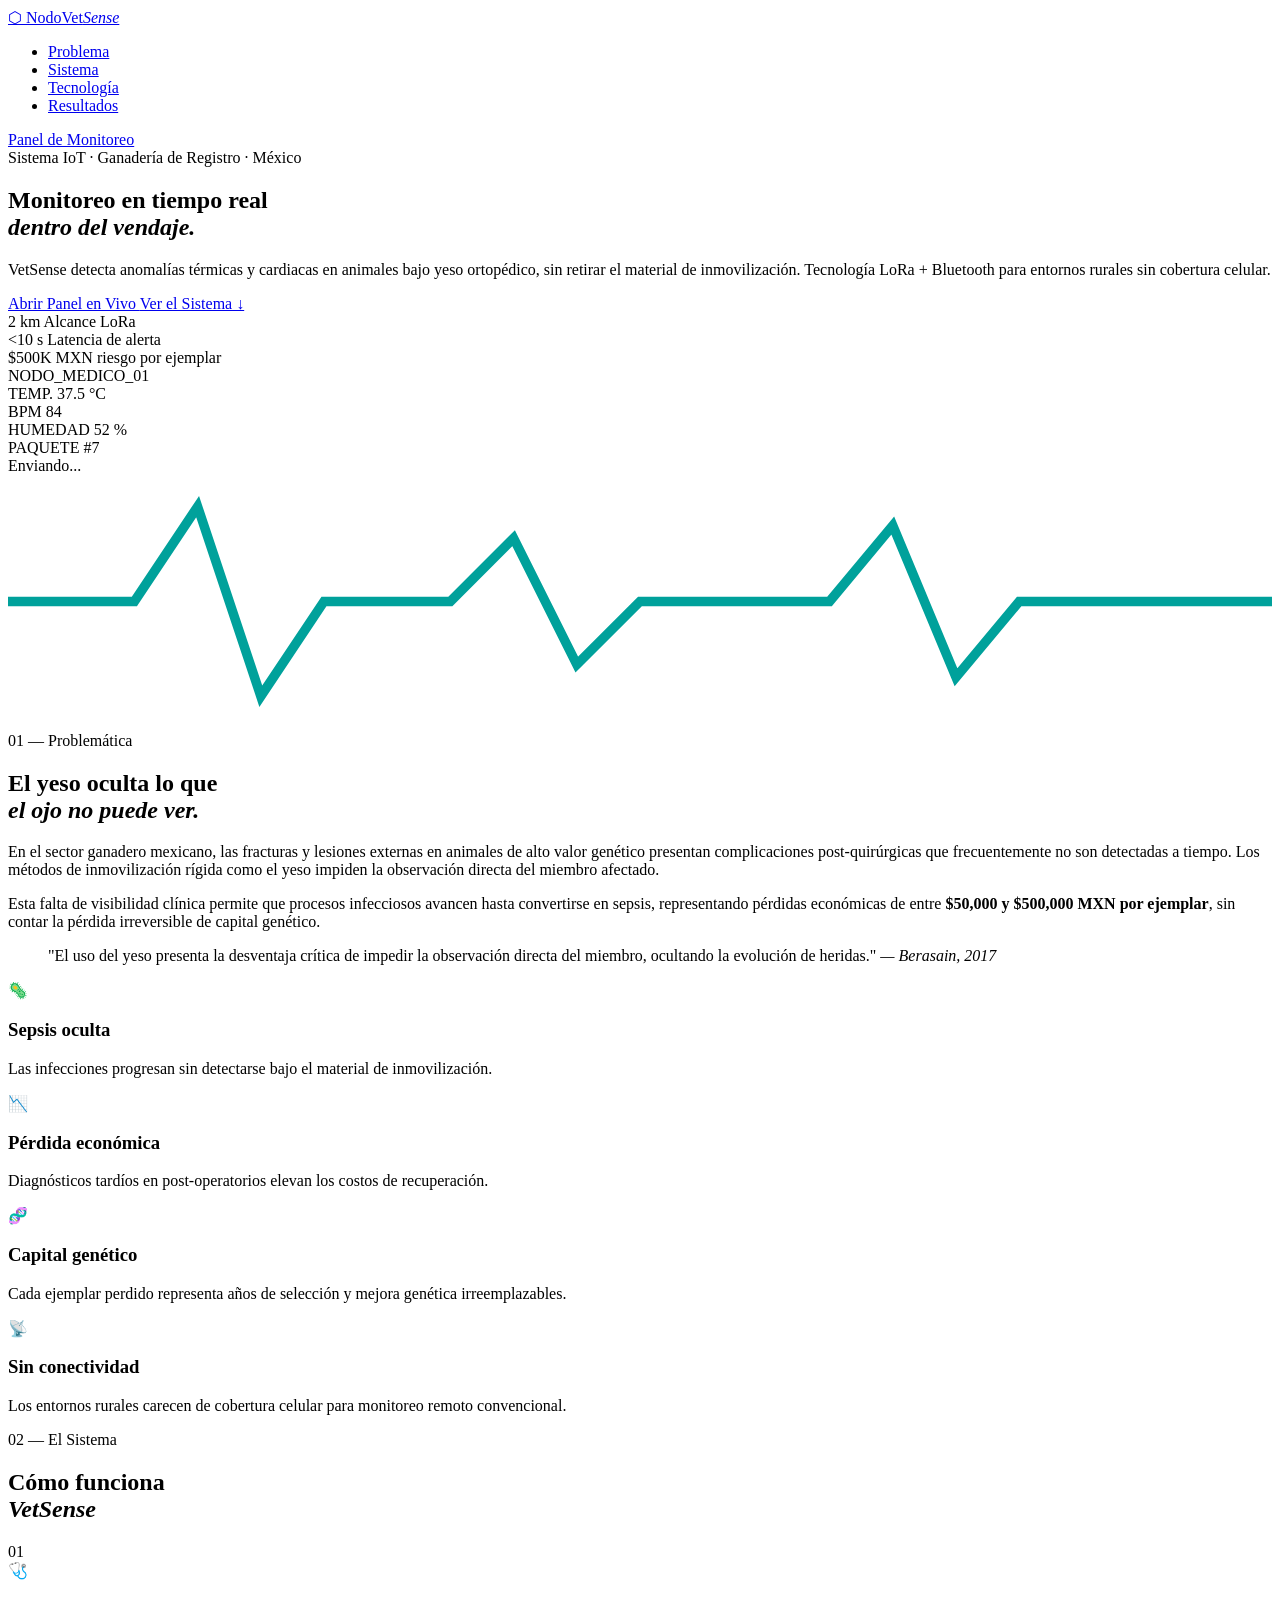
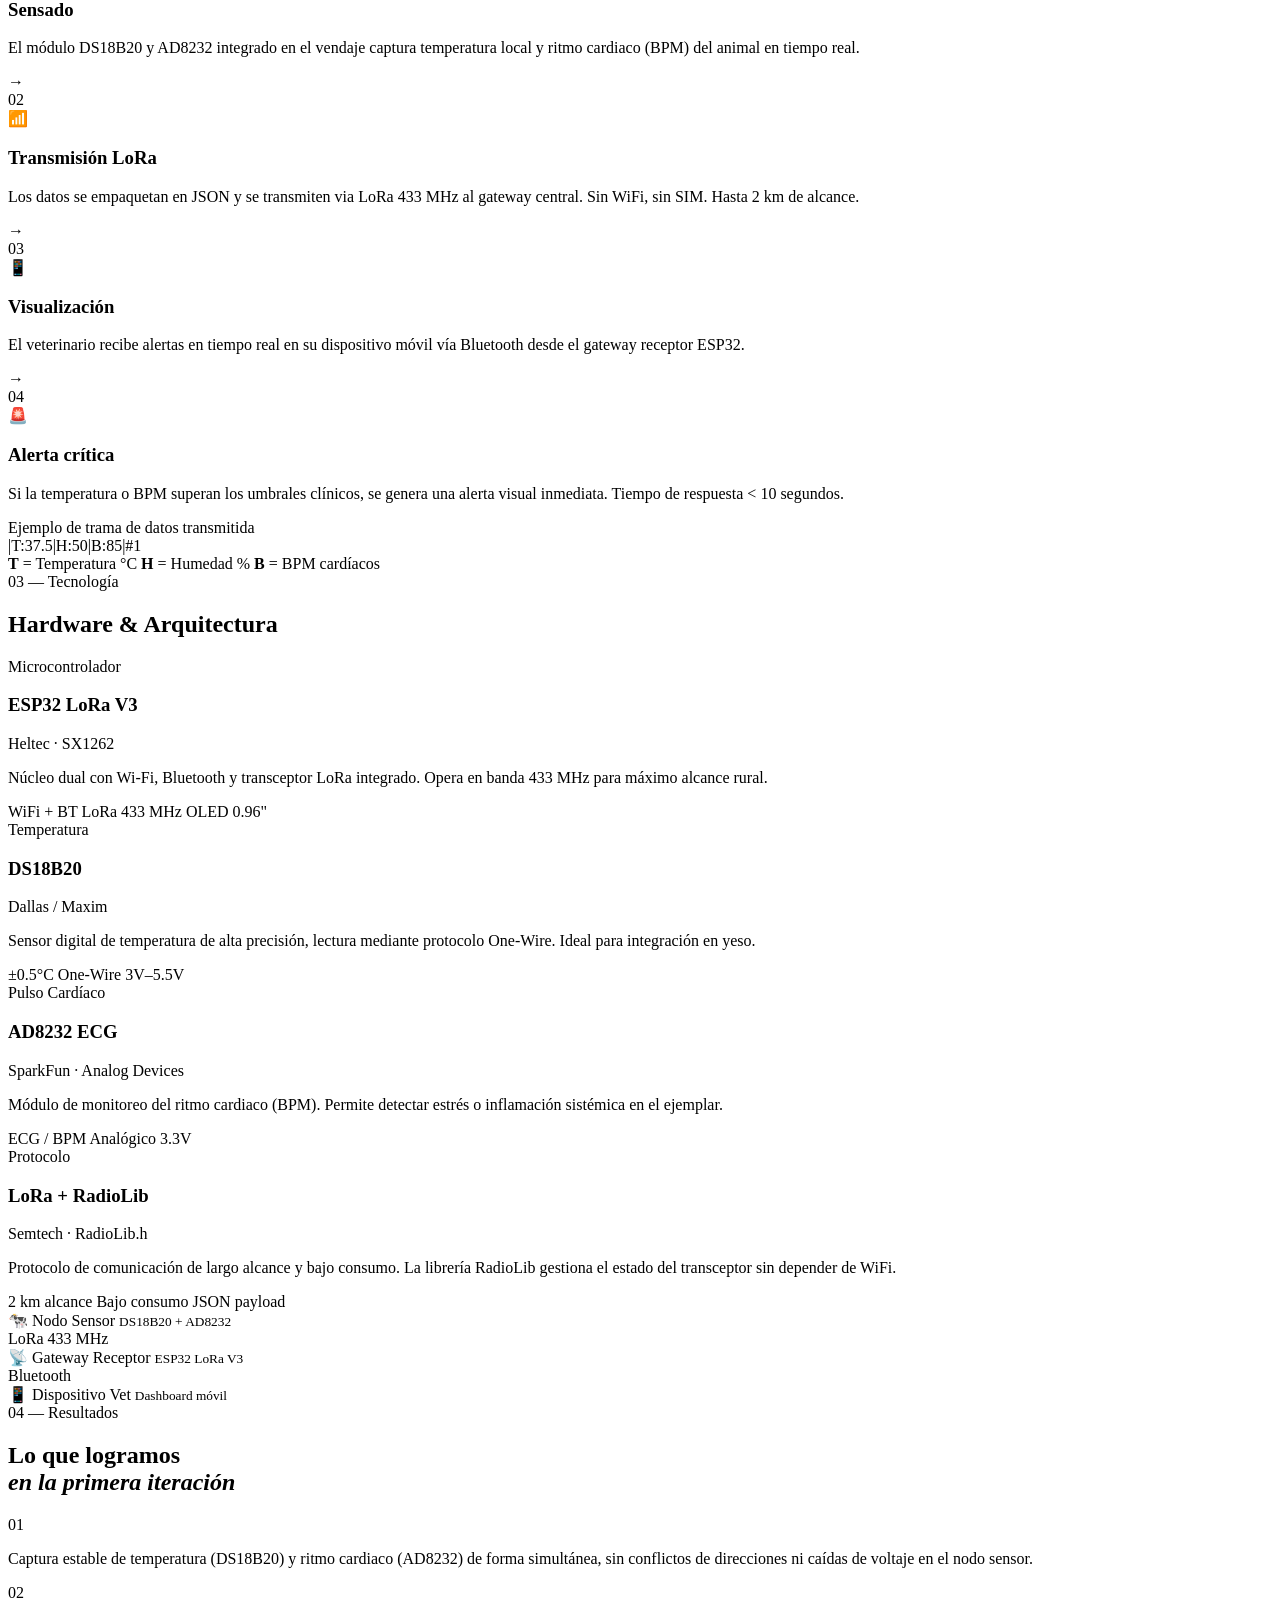
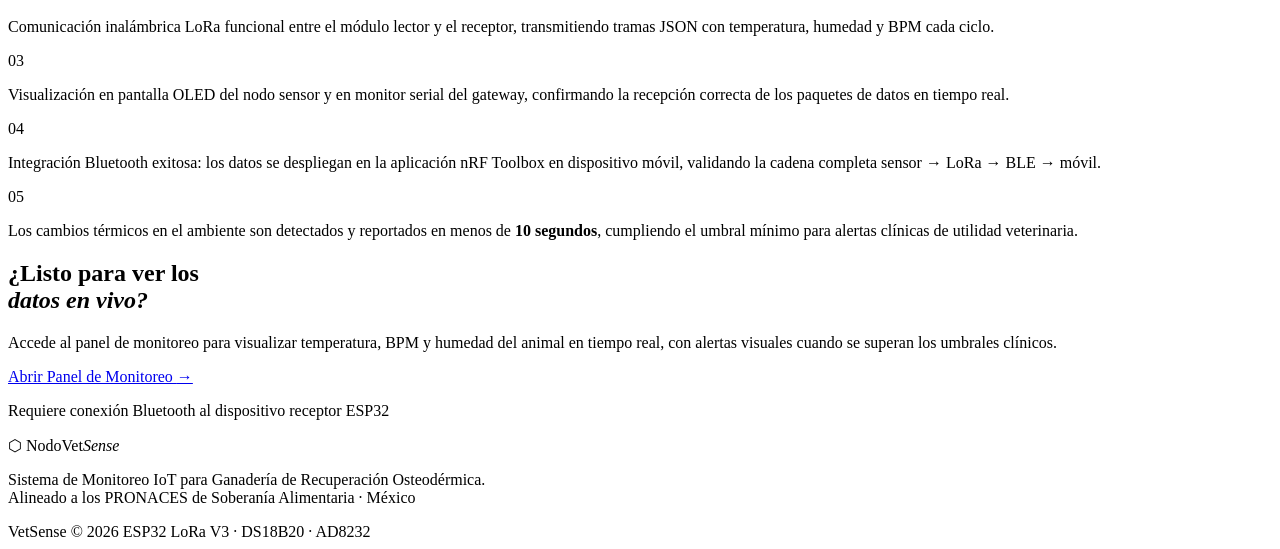
==== Index.html @ fe6cc1e4 "Agregado Monitoreo.html" ====
<!DOCTYPE html>
<html lang="es">

<head>
    <meta charset="UTF-8" />
    <meta name="viewport" content="width=device-width, initial-scale=1.0" />
    <meta name="description"
        content="VetSense — Sistema de Monitoreo IoT para Ganadería de Recuperación Osteodérmica. Detección temprana de complicaciones post-quirúrgicas en ganado de alto valor genético." />
    <title>VetSense — Monitoreo IoT Veterinario</title>
    <link rel="stylesheet" href="styles.css" />
    <link rel="preconnect" href="https://fonts.googleapis.com" />
    <link rel="preconnect" href="https://fonts.gstatic.com" crossorigin />
    <link
        href="https://fonts.googleapis.com/css2?family=DM+Serif+Display:ital@0;1&family=DM+Sans:ital,opsz,wght@0,9..40,300;0,9..40,400;0,9..40,500;0,9..40,600;1,9..40,300&display=swap"
        rel="stylesheet" />
</head>

<body>

    <!-- ══════════════════════════════════════════════
       NAV
  ══════════════════════════════════════════════ -->
    <header class="site-header" role="banner">
        <nav class="nav container" aria-label="Navegación principal">
            <a href="index.html" class="nav__logo" aria-label="VetSense inicio">
                <span class="nav__logo-icon" aria-hidden="true">⬡</span>
                <span class="nav__logo-text">NodoVet<em>Sense</em></span>
            </a>
            <ul class="nav__links" role="list">
                <li><a href="#problema" class="nav__link">Problema</a></li>
                <li><a href="#sistema" class="nav__link">Sistema</a></li>
                <li><a href="#tecnologia" class="nav__link">Tecnología</a></li>
                <li><a href="#resultados" class="nav__link">Resultados</a></li>
            </ul>
            <a href="monitoreo.html" class="btn btn--primary nav__cta" aria-label="Ir al panel de monitoreo en vivo">
                <span class="btn__dot" aria-hidden="true"></span>
                Panel de Monitoreo
            </a>

        </nav>

    </header>

    <main>

        <!-- ══════════════════════════════════════════════
         HERO
    ══════════════════════════════════════════════ -->
        <section class="hero" aria-labelledby="hero-heading">
            <div class="hero__bg-grid" aria-hidden="true"></div>
            <div class="hero__glow" aria-hidden="true"></div>

            <div class="container hero__inner">
                <div class="hero__badge" role="note">
                    <span class="badge__pulse" aria-hidden="true"></span>
                    Sistema IoT · Ganadería de Registro · México
                </div>

                <h1 class="hero__heading" id="hero-heading">
                    Monitoreo en tiempo real<br />
                    <em>dentro del vendaje.</em>
                </h1>

                <p class="hero__sub">
                    VetSense detecta anomalías térmicas y cardiacas en animales bajo yeso ortopédico,
                    sin retirar el material de inmovilización. Tecnología LoRa + Bluetooth para
                    entornos rurales sin cobertura celular.
                </p>

                <div class="hero__actions">
                    <a href="monitoreo.html" class="btn btn--primary btn--lg">
                        <span class="btn__dot" aria-hidden="true"></span>
                        Abrir Panel en Vivo
                    </a>
                    <a href="#sistema" class="btn btn--ghost btn--lg">Ver el Sistema ↓</a>
                </div>

                <div class="hero__stats" role="list" aria-label="Estadísticas clave">
                    <div class="stat" role="listitem">
                        <span class="stat__value">2 km</span>
                        <span class="stat__label">Alcance LoRa</span>
                    </div>
                    <div class="stat__divider" aria-hidden="true"></div>
                    <div class="stat" role="listitem">
                        <span class="stat__value">&lt;10 s</span>
                        <span class="stat__label">Latencia de alerta</span>
                    </div>
                    <div class="stat__divider" aria-hidden="true"></div>
                    <div class="stat" role="listitem">
                        <span class="stat__value">$500K</span>
                        <span class="stat__label">MXN riesgo por ejemplar</span>
                    </div>
                </div>
            </div>

            <!-- Decorative device mockup -->
            <div class="hero__device" aria-hidden="true">
                <div class="device__screen">
                    <div class="device__header">
                        <span class="device__dot device__dot--green"></span>
                        <span class="device__title">NODO_MEDICO_01</span>
                    </div>
                    <div class="device__row">
                        <span class="device__label">TEMP.</span>
                        <span class="device__value device__value--highlight">37.5 °C</span>
                    </div>
                    <div class="device__row">
                        <span class="device__label">BPM</span>
                        <span class="device__value">84</span>
                    </div>
                    <div class="device__row">
                        <span class="device__label">HUMEDAD</span>
                        <span class="device__value">52 %</span>
                    </div>
                    <div class="device__row">
                        <span class="device__label">PAQUETE</span>
                        <span class="device__value">#7</span>
                    </div>
                    <div class="device__status">
                        <span class="device__dot device__dot--green"></span> Enviando...
                    </div>
                    <div class="device__waveform" aria-hidden="true">
                        <svg viewBox="0 0 200 40" fill="none" xmlns="http://www.w3.org/2000/svg">
                            <polyline
                                points="0,20 20,20 30,5 40,35 50,20 70,20 80,10 90,30 100,20 130,20 140,8 150,32 160,20 200,20"
                                stroke="#00a19b" stroke-width="1.5" fill="none" class="waveform-line" />
                        </svg>
                    </div>
                </div>
            </div>
        </section>

        <!-- ══════════════════════════════════════════════
         PROBLEMA
    ══════════════════════════════════════════════ -->
        <section class="section section--dark" id="problema" aria-labelledby="problema-heading">
            <div class="container">
                <div class="section__label" aria-hidden="true">01 — Problemática</div>
                <h2 class="section__heading" id="problema-heading">
                    El yeso oculta lo que<br /><em>el ojo no puede ver.</em>
                </h2>
                <div class="problem-grid">
                    <div class="problem__text">
                        <p>
                            En el sector ganadero mexicano, las fracturas y lesiones externas en animales de
                            alto valor genético presentan complicaciones post-quirúrgicas que frecuentemente
                            no son detectadas a tiempo. Los métodos de inmovilización rígida como el yeso
                            impiden la observación directa del miembro afectado.
                        </p>
                        <p>
                            Esta falta de visibilidad clínica permite que procesos infecciosos avancen hasta
                            convertirse en sepsis, representando pérdidas económicas de entre
                            <strong>$50,000 y $500,000 MXN por ejemplar</strong>, sin contar la pérdida
                            irreversible de capital genético.
                        </p>
                        <blockquote class="pull-quote">
                            "El uso del yeso presenta la desventaja crítica de impedir la observación
                            directa del miembro, ocultando la evolución de heridas."
                            <cite>— Berasain, 2017</cite>
                        </blockquote>
                    </div>
                    <div class="problem__cards" role="list" aria-label="Consecuencias del problema">
                        <div class="problem-card" role="listitem">
                            <div class="problem-card__icon" aria-hidden="true">🦠</div>
                            <h3 class="problem-card__title">Sepsis oculta</h3>
                            <p class="problem-card__desc">Las infecciones progresan sin detectarse bajo el material de
                                inmovilización.</p>
                        </div>
                        <div class="problem-card" role="listitem">
                            <div class="problem-card__icon" aria-hidden="true">📉</div>
                            <h3 class="problem-card__title">Pérdida económica</h3>
                            <p class="problem-card__desc">Diagnósticos tardíos en post-operatorios elevan los costos de
                                recuperación.</p>
                        </div>
                        <div class="problem-card" role="listitem">
                            <div class="problem-card__icon" aria-hidden="true">🧬</div>
                            <h3 class="problem-card__title">Capital genético</h3>
                            <p class="problem-card__desc">Cada ejemplar perdido representa años de selección y mejora
                                genética irreemplazables.</p>
                        </div>
                        <div class="problem-card" role="listitem">
                            <div class="problem-card__icon" aria-hidden="true">📡</div>
                            <h3 class="problem-card__title">Sin conectividad</h3>
                            <p class="problem-card__desc">Los entornos rurales carecen de cobertura celular para
                                monitoreo remoto convencional.</p>
                        </div>
                    </div>
                </div>
            </div>
        </section>

        <!-- ══════════════════════════════════════════════
         SISTEMA — CÓMO FUNCIONA
    ══════════════════════════════════════════════ -->
        <section class="section" id="sistema" aria-labelledby="sistema-heading">
            <div class="container">
                <div class="section__label" aria-hidden="true">02 — El Sistema</div>
                <h2 class="section__heading" id="sistema-heading">
                    Cómo funciona<br /><em>VetSense</em>
                </h2>

                <div class="flow" role="list" aria-label="Flujo del sistema">
                    <div class="flow__step" role="listitem">
                        <div class="flow__number" aria-hidden="true">01</div>
                        <div class="flow__icon" aria-hidden="true">🩺</div>
                        <h3 class="flow__title">Sensado</h3>
                        <p class="flow__desc">El módulo DS18B20 y AD8232 integrado en el vendaje captura temperatura
                            local y ritmo cardiaco (BPM) del animal en tiempo real.</p>
                    </div>
                    <div class="flow__arrow" aria-hidden="true">→</div>
                    <div class="flow__step" role="listitem">
                        <div class="flow__number" aria-hidden="true">02</div>
                        <div class="flow__icon" aria-hidden="true">📶</div>
                        <h3 class="flow__title">Transmisión LoRa</h3>
                        <p class="flow__desc">Los datos se empaquetan en JSON y se transmiten via LoRa 433 MHz al
                            gateway central. Sin WiFi, sin SIM. Hasta 2 km de alcance.</p>
                    </div>
                    <div class="flow__arrow" aria-hidden="true">→</div>
                    <div class="flow__step" role="listitem">
                        <div class="flow__number" aria-hidden="true">03</div>
                        <div class="flow__icon" aria-hidden="true">📱</div>
                        <h3 class="flow__title">Visualización</h3>
                        <p class="flow__desc">El veterinario recibe alertas en tiempo real en su dispositivo móvil vía
                            Bluetooth desde el gateway receptor ESP32.</p>
                    </div>
                    <div class="flow__arrow" aria-hidden="true">→</div>
                    <div class="flow__step" role="listitem">
                        <div class="flow__number" aria-hidden="true">04</div>
                        <div class="flow__icon" aria-hidden="true">🚨</div>
                        <h3 class="flow__title">Alerta crítica</h3>
                        <p class="flow__desc">Si la temperatura o BPM superan los umbrales clínicos, se genera una
                            alerta visual inmediata. Tiempo de respuesta &lt; 10 segundos.</p>
                    </div>
                </div>

                <!-- Data packet visual -->
                <div class="packet-demo" aria-label="Ejemplo de paquete de datos transmitido" role="figure">
                    <div class="packet-demo__label">Ejemplo de trama de datos transmitida</div>
                    <div class="packet-demo__code">
                        <span class="packet__pipe">|</span><span class="packet__key">T:</span><span
                            class="packet__val">37.5</span><span class="packet__pipe">|</span><span
                            class="packet__key">H:</span><span class="packet__val">50</span><span
                            class="packet__pipe">|</span><span class="packet__key">B:</span><span
                            class="packet__val">85</span><span class="packet__pipe">|</span><span
                            class="packet__key">#</span><span class="packet__val">1</span>
                    </div>
                    <div class="packet-demo__legend">
                        <span><strong>T</strong> = Temperatura °C</span>
                        <span><strong>H</strong> = Humedad %</span>
                        <span><strong>B</strong> = BPM cardíacos</span>
                    </div>
                </div>
            </div>
        </section>

        <!-- ══════════════════════════════════════════════
         TECNOLOGÍA
    ══════════════════════════════════════════════ -->
        <section class="section section--alt" id="tecnologia" aria-labelledby="tech-heading">
            <div class="container">
                <div class="section__label" aria-hidden="true">03 — Tecnología</div>
                <h2 class="section__heading" id="tech-heading">
                    Hardware &amp; Arquitectura
                </h2>

                <div class="tech-grid">
                    <div class="tech-card" role="article" aria-labelledby="tech-esp32">
                        <div class="tech-card__tag">Microcontrolador</div>
                        <h3 class="tech-card__name" id="tech-esp32">ESP32 LoRa V3</h3>
                        <p class="tech-card__maker">Heltec · SX1262</p>
                        <p class="tech-card__desc">Núcleo dual con Wi-Fi, Bluetooth y transceptor LoRa integrado. Opera
                            en banda 433 MHz para máximo alcance rural.</p>
                        <div class="tech-card__specs">
                            <span>WiFi + BT</span>
                            <span>LoRa 433 MHz</span>
                            <span>OLED 0.96"</span>
                        </div>
                    </div>

                    <div class="tech-card" role="article" aria-labelledby="tech-ds18b20">
                        <div class="tech-card__tag">Temperatura</div>
                        <h3 class="tech-card__name" id="tech-ds18b20">DS18B20</h3>
                        <p class="tech-card__maker">Dallas / Maxim</p>
                        <p class="tech-card__desc">Sensor digital de temperatura de alta precisión, lectura mediante
                            protocolo One-Wire. Ideal para integración en yeso.</p>
                        <div class="tech-card__specs">
                            <span>±0.5°C</span>
                            <span>One-Wire</span>
                            <span>3V–5.5V</span>
                        </div>
                    </div>

                    <div class="tech-card" role="article" aria-labelledby="tech-ad8232">
                        <div class="tech-card__tag">Pulso Cardíaco</div>
                        <h3 class="tech-card__name" id="tech-ad8232">AD8232 ECG</h3>
                        <p class="tech-card__maker">SparkFun · Analog Devices</p>
                        <p class="tech-card__desc">Módulo de monitoreo del ritmo cardiaco (BPM). Permite detectar estrés
                            o inflamación sistémica en el ejemplar.</p>
                        <div class="tech-card__specs">
                            <span>ECG / BPM</span>
                            <span>Analógico</span>
                            <span>3.3V</span>
                        </div>
                    </div>

                    <div class="tech-card" role="article" aria-labelledby="tech-lora">
                        <div class="tech-card__tag">Protocolo</div>
                        <h3 class="tech-card__name" id="tech-lora">LoRa + RadioLib</h3>
                        <p class="tech-card__maker">Semtech · RadioLib.h</p>
                        <p class="tech-card__desc">Protocolo de comunicación de largo alcance y bajo consumo. La
                            librería RadioLib gestiona el estado del transceptor sin depender de WiFi.</p>
                        <div class="tech-card__specs">
                            <span>2 km alcance</span>
                            <span>Bajo consumo</span>
                            <span>JSON payload</span>
                        </div>
                    </div>
                </div>

                <div class="arch-diagram" role="figure" aria-label="Diagrama de arquitectura del sistema">
                    <div class="arch__node arch__node--sensor">
                        <span aria-hidden="true">🐄</span>
                        <span>Nodo Sensor</span>
                        <small>DS18B20 + AD8232</small>
                    </div>
                    <div class="arch__line" aria-hidden="true">
                        <span class="arch__label">LoRa 433 MHz</span>
                        <div class="arch__arrow"></div>
                    </div>
                    <div class="arch__node arch__node--gateway">
                        <span aria-hidden="true">📡</span>
                        <span>Gateway Receptor</span>
                        <small>ESP32 LoRa V3</small>
                    </div>
                    <div class="arch__line" aria-hidden="true">
                        <span class="arch__label">Bluetooth</span>
                        <div class="arch__arrow"></div>
                    </div>
                    <div class="arch__node arch__node--device">
                        <span aria-hidden="true">📱</span>
                        <span>Dispositivo Vet</span>
                        <small>Dashboard móvil</small>
                    </div>
                </div>
            </div>
        </section>

        <!-- ══════════════════════════════════════════════
         RESULTADOS
    ══════════════════════════════════════════════ -->
        <section class="section section--dark" id="resultados" aria-labelledby="resultados-heading">
            <div class="container">
                <div class="section__label" aria-hidden="true">04 — Resultados</div>
                <h2 class="section__heading" id="resultados-heading">
                    Lo que logramos<br /><em>en la primera iteración</em>
                </h2>

                <div class="results-grid">
                    <div class="result-item">
                        <div class="result-item__num">01</div>
                        <p>Captura estable de temperatura (DS18B20) y ritmo cardiaco (AD8232) de forma simultánea, sin
                            conflictos de direcciones ni caídas de voltaje en el nodo sensor.</p>
                    </div>
                    <div class="result-item">
                        <div class="result-item__num">02</div>
                        <p>Comunicación inalámbrica LoRa funcional entre el módulo lector y el receptor, transmitiendo
                            tramas JSON con temperatura, humedad y BPM cada ciclo.</p>
                    </div>
                    <div class="result-item">
                        <div class="result-item__num">03</div>
                        <p>Visualización en pantalla OLED del nodo sensor y en monitor serial del gateway, confirmando
                            la recepción correcta de los paquetes de datos en tiempo real.</p>
                    </div>
                    <div class="result-item">
                        <div class="result-item__num">04</div>
                        <p>Integración Bluetooth exitosa: los datos se despliegan en la aplicación nRF Toolbox en
                            dispositivo móvil, validando la cadena completa sensor → LoRa → BLE → móvil.</p>
                    </div>
                    <div class="result-item">
                        <div class="result-item__num">05</div>
                        <p>Los cambios térmicos en el ambiente son detectados y reportados en menos de <strong>10
                                segundos</strong>, cumpliendo el umbral mínimo para alertas clínicas de utilidad
                            veterinaria.</p>
                    </div>
                </div>
            </div>
        </section>

        <!-- ══════════════════════════════════════════════
         CTA — IR A MONITOREO
    ══════════════════════════════════════════════ -->
        <section class="section cta-section" aria-labelledby="cta-heading">
            <div class="cta-section__glow" aria-hidden="true"></div>
            <div class="container cta-section__inner">
                <h2 class="cta-section__heading" id="cta-heading">
                    ¿Listo para ver los<br /><em>datos en vivo?</em>
                </h2>
                <p class="cta-section__sub">
                    Accede al panel de monitoreo para visualizar temperatura, BPM y humedad
                    del animal en tiempo real, con alertas visuales cuando se superan los umbrales clínicos.
                </p>
                <a href="monitoreo.html" class="btn btn--primary btn--xl" aria-label="Ir al panel de monitoreo en vivo">
                    <span class="btn__dot btn__dot--lg" aria-hidden="true"></span>
                    Abrir Panel de Monitoreo
                    <span class="btn__arrow" aria-hidden="true">→</span>
                </a>
                <p class="cta-section__note" role="note">
                    Requiere conexión Bluetooth al dispositivo receptor ESP32
                </p>
            </div>
        </section>

    </main>

    <!-- ══════════════════════════════════════════════
       FOOTER
  ══════════════════════════════════════════════ -->
    <footer class="site-footer" role="contentinfo">
        <div class="container footer__inner">
            <div class="footer__brand">
                <span class="nav__logo-icon" aria-hidden="true">⬡</span>
                <span class="nav__logo-text">NodoVet<em>Sense</em></span>
            </div>
            <p class="footer__desc">
                Sistema de Monitoreo IoT para Ganadería de Recuperación Osteodérmica.<br />
                Alineado a los PRONACES de Soberanía Alimentaria · México
            </p>
            <div class="footer__meta">
                <span>VetSense © 2026</span>
                <span>ESP32 LoRa V3 · DS18B20 · AD8232</span>
            </div>
        </div>
    </footer>

    <script src="scripts.js"></script>
</body>

</html>
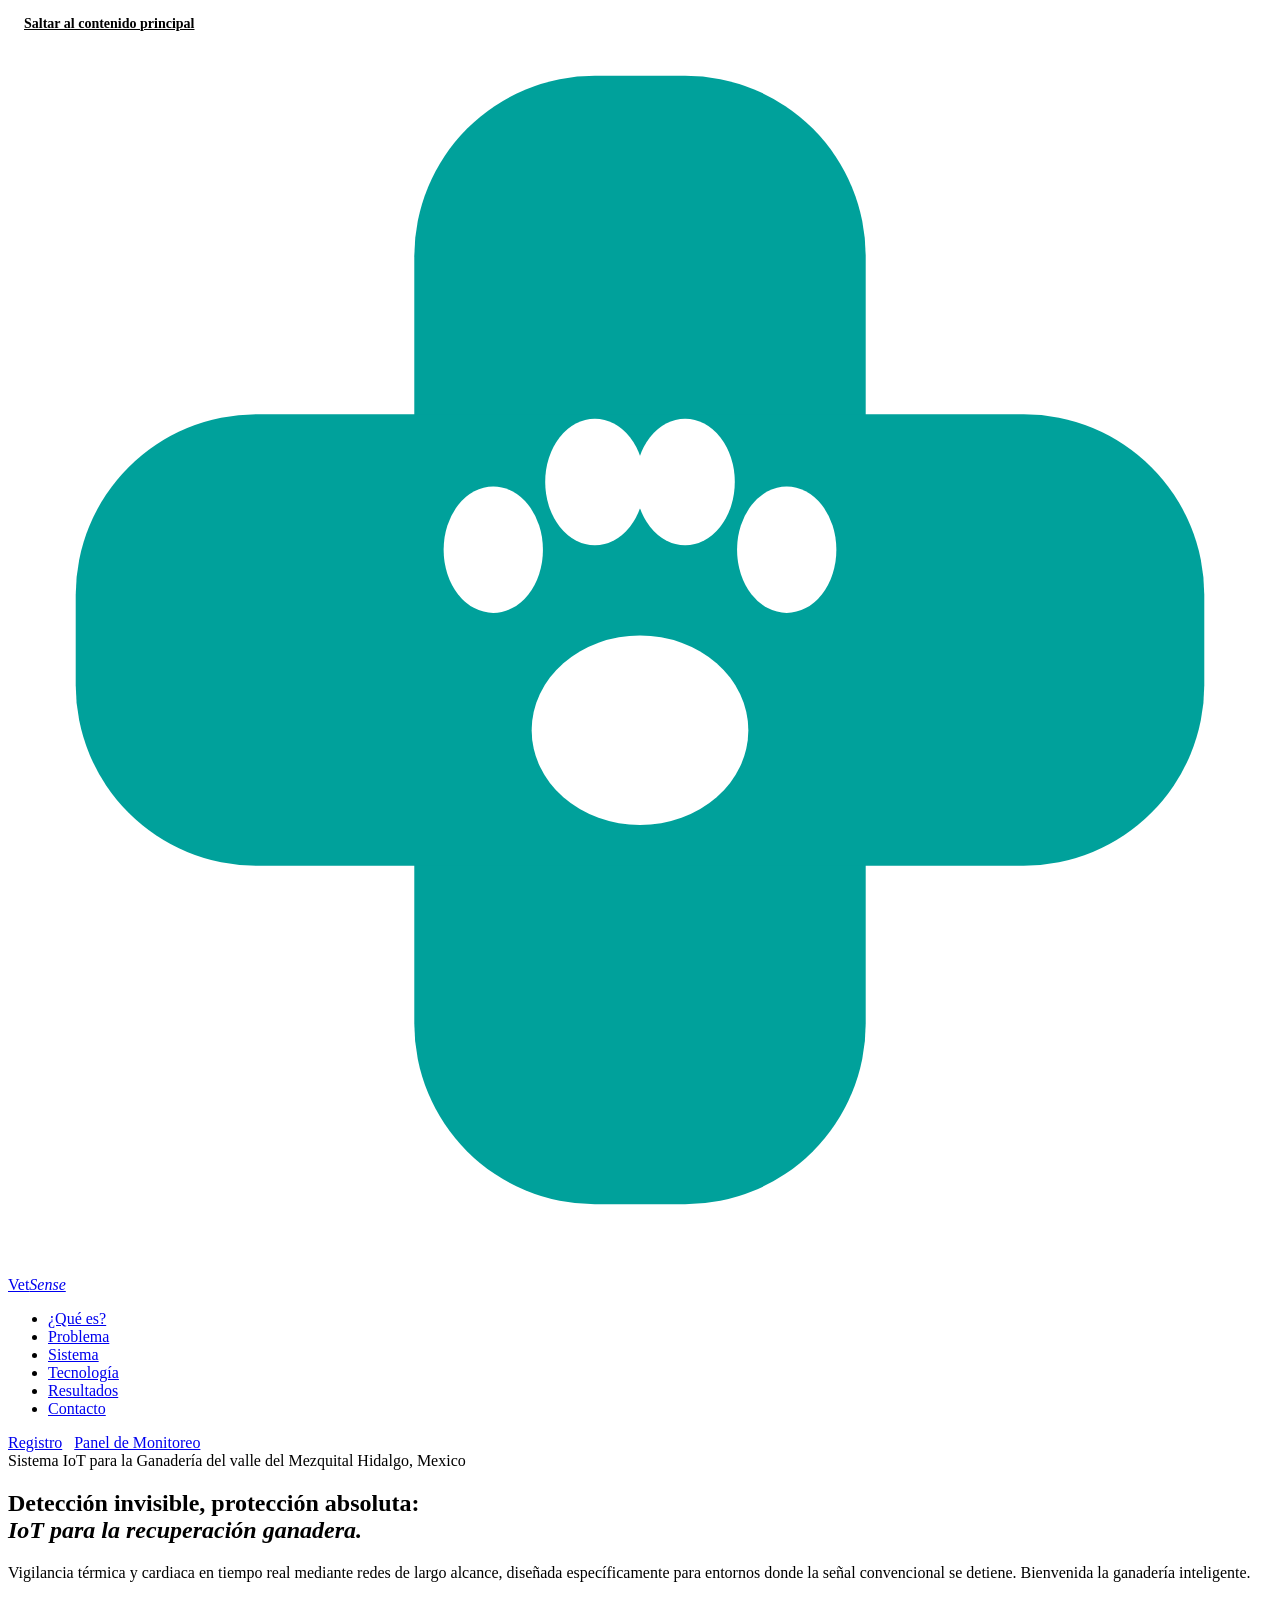
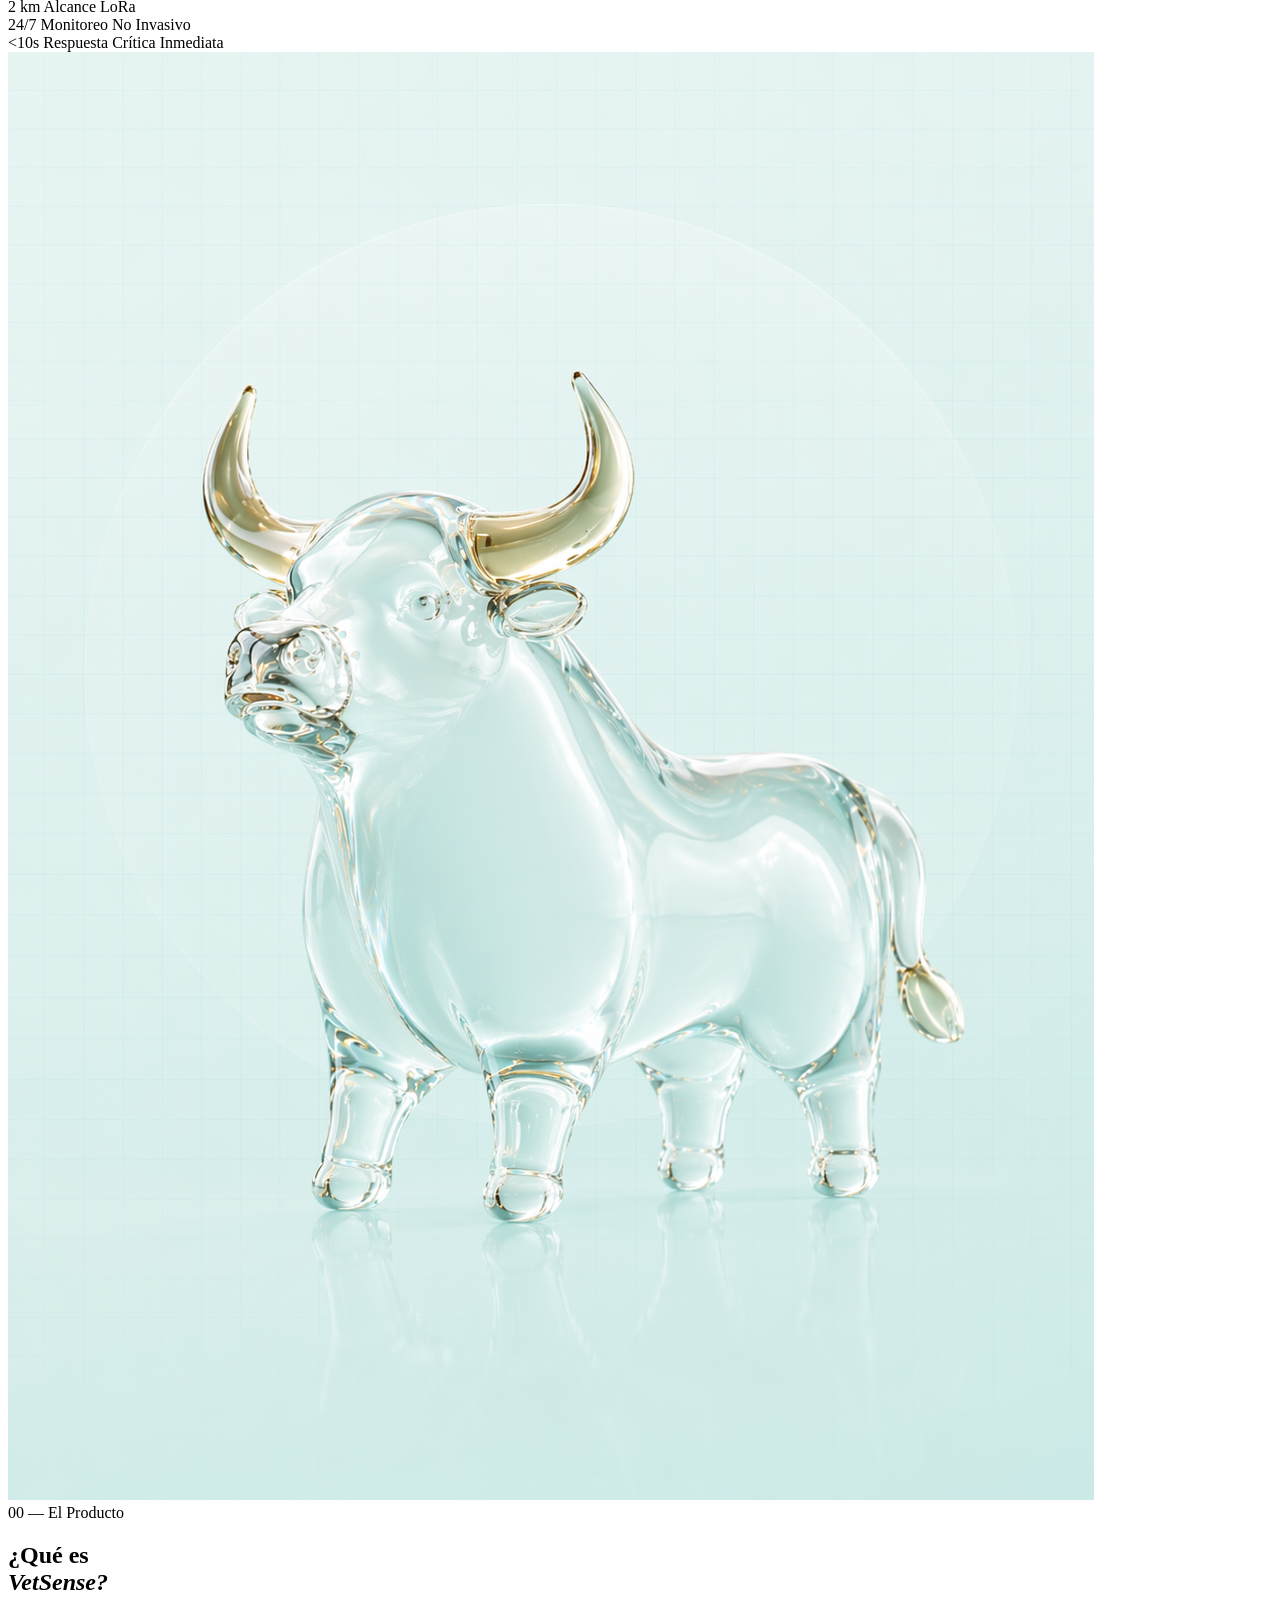
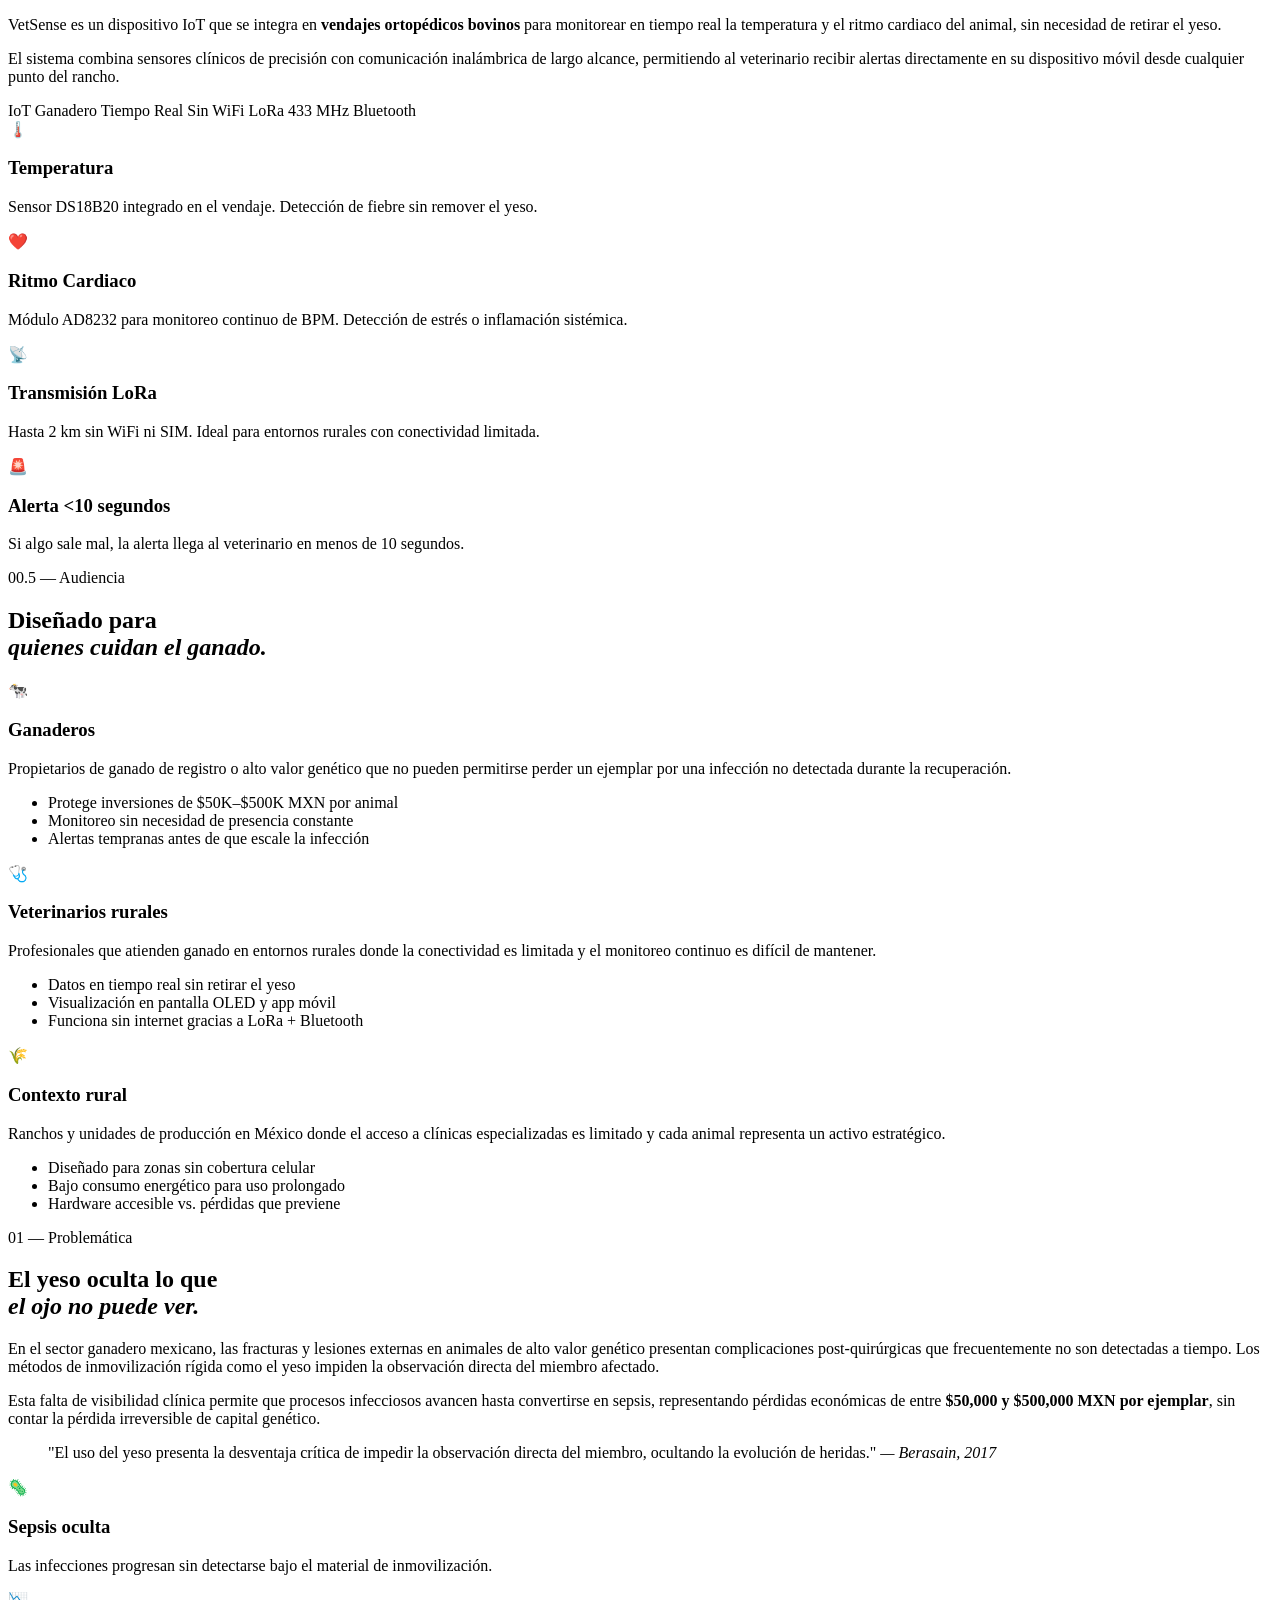
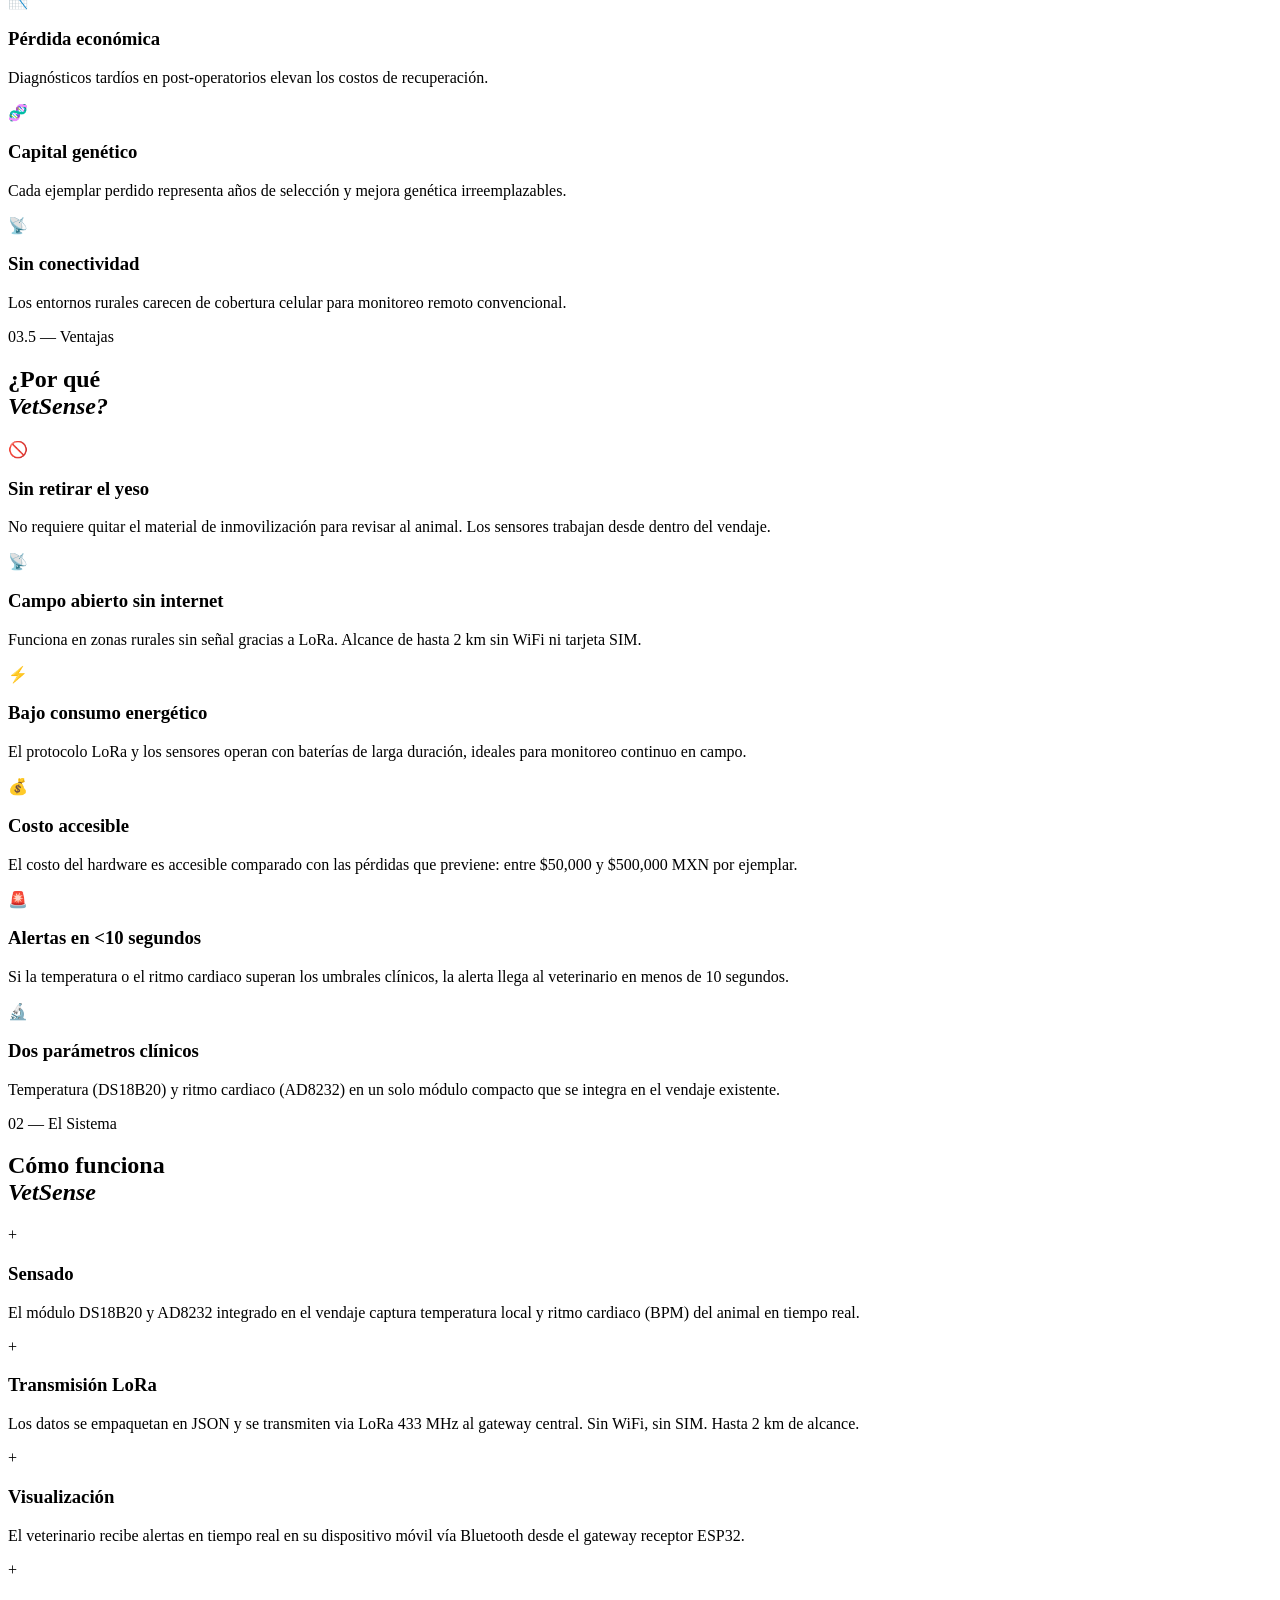
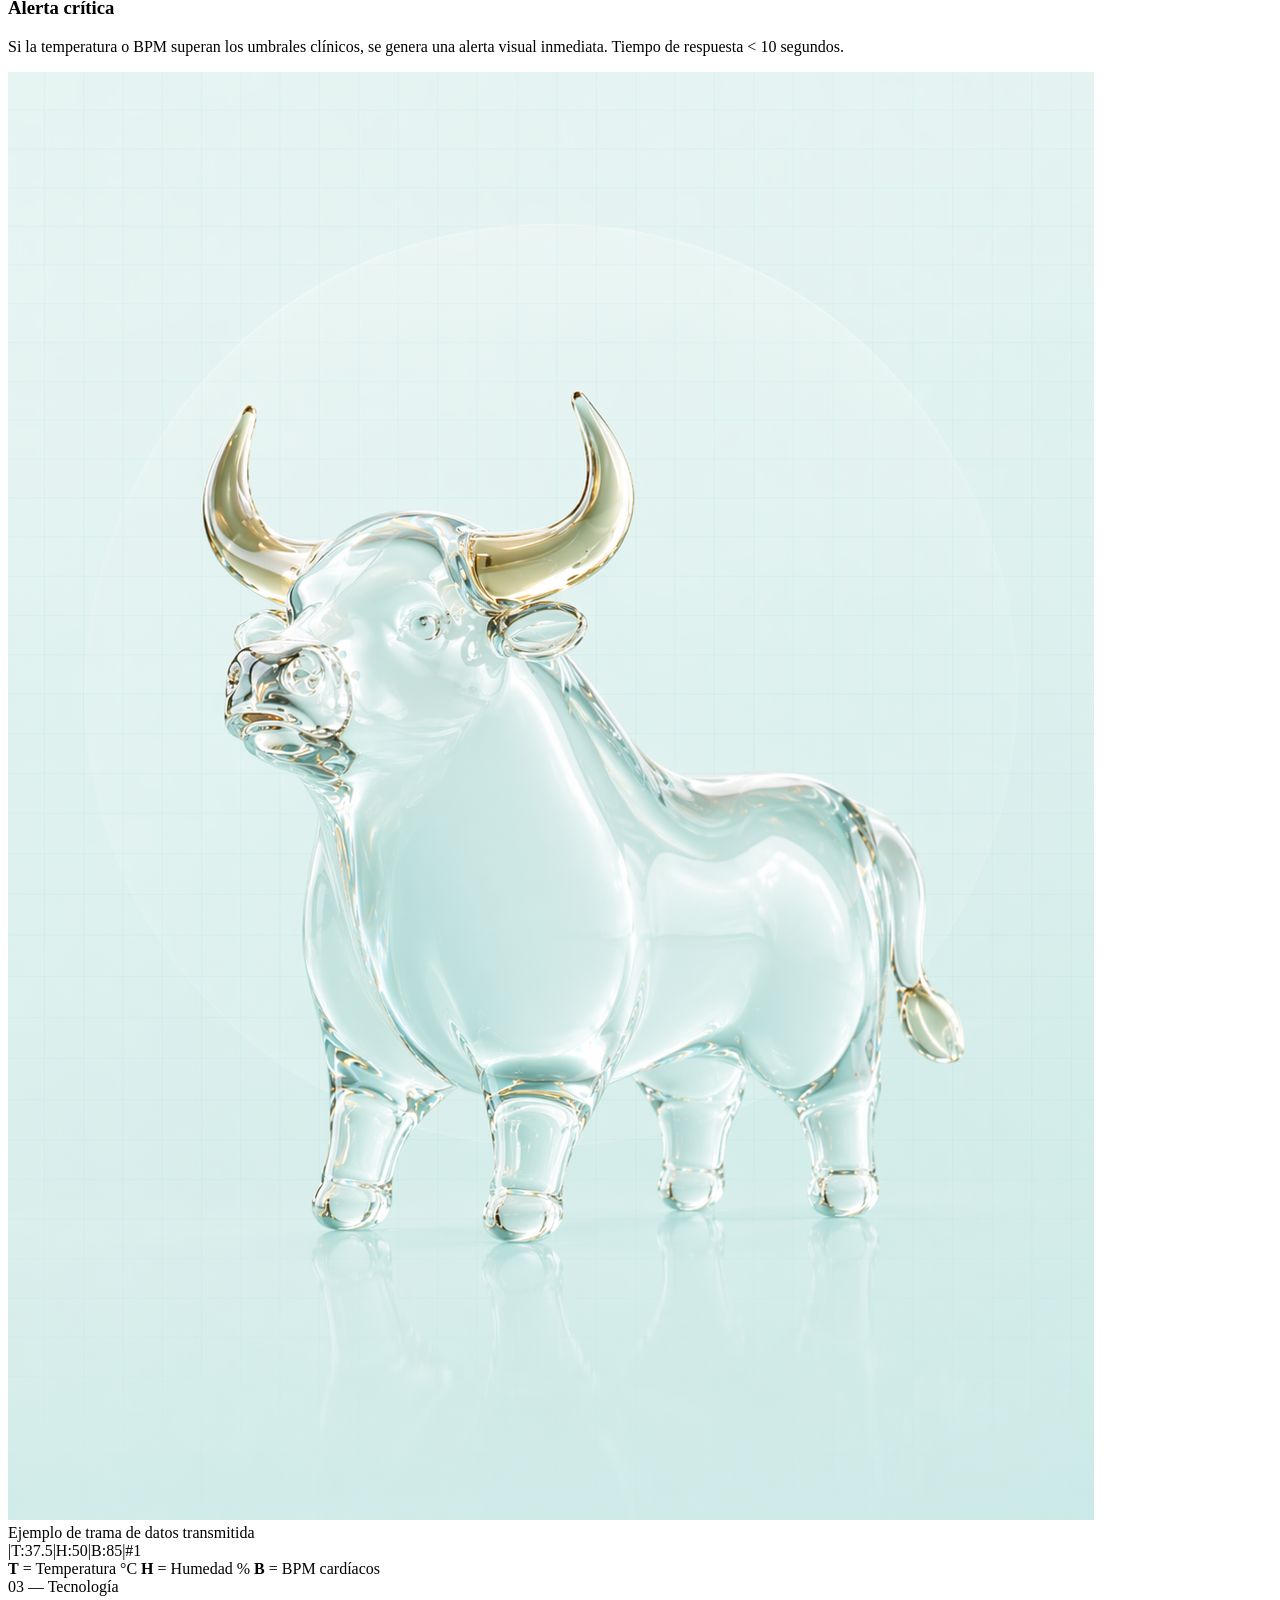
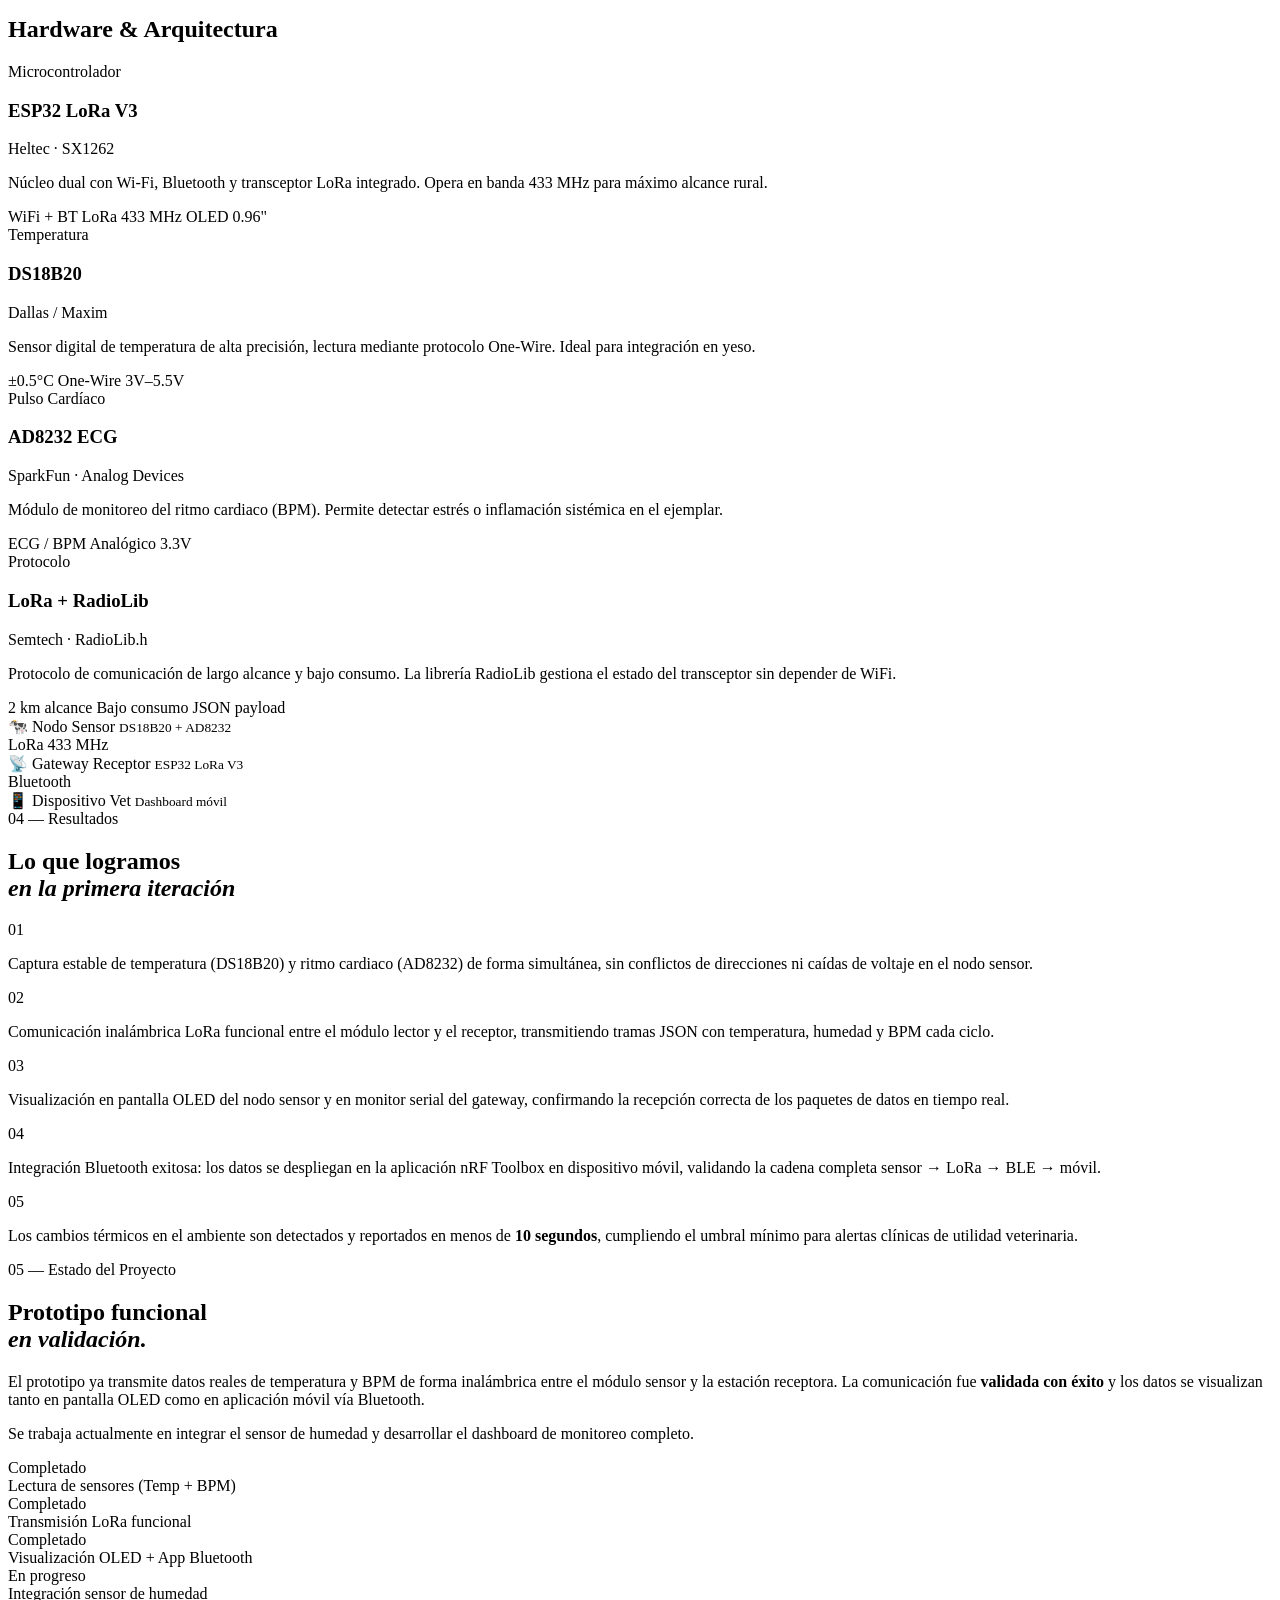
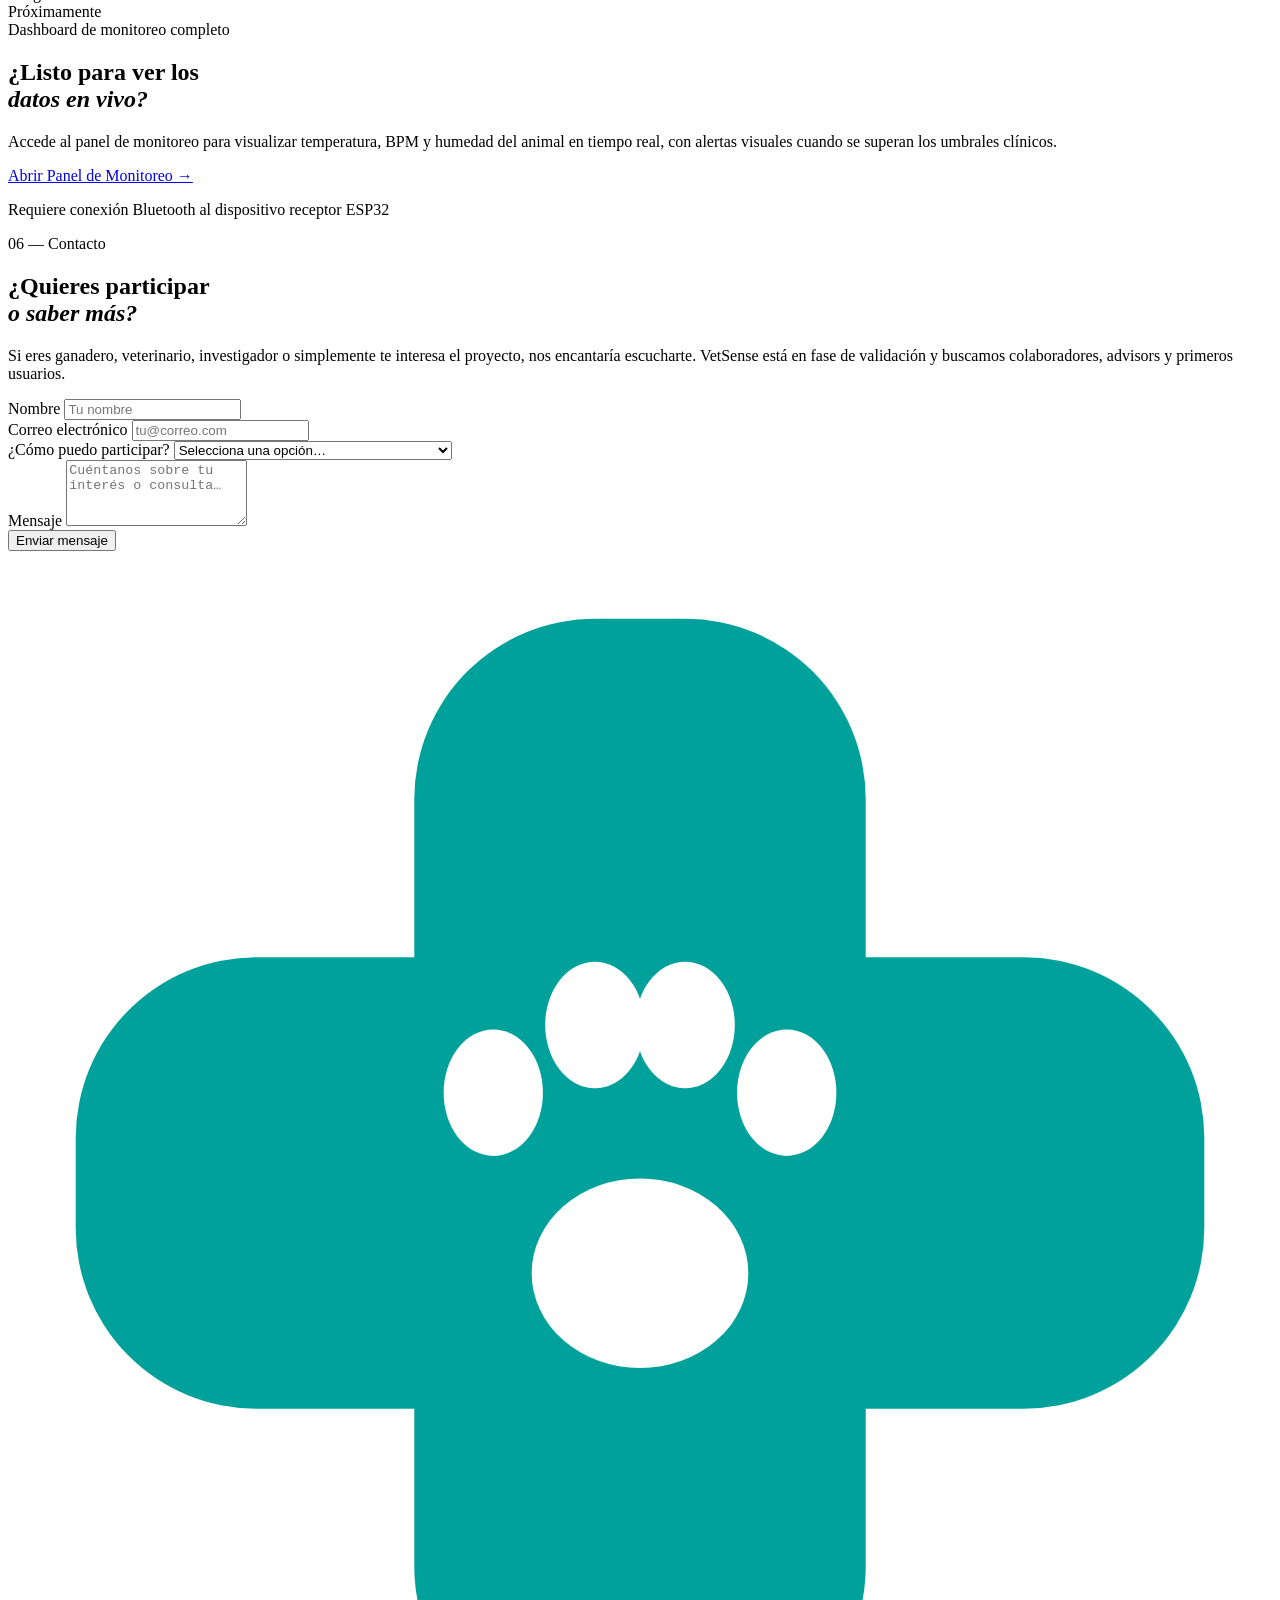
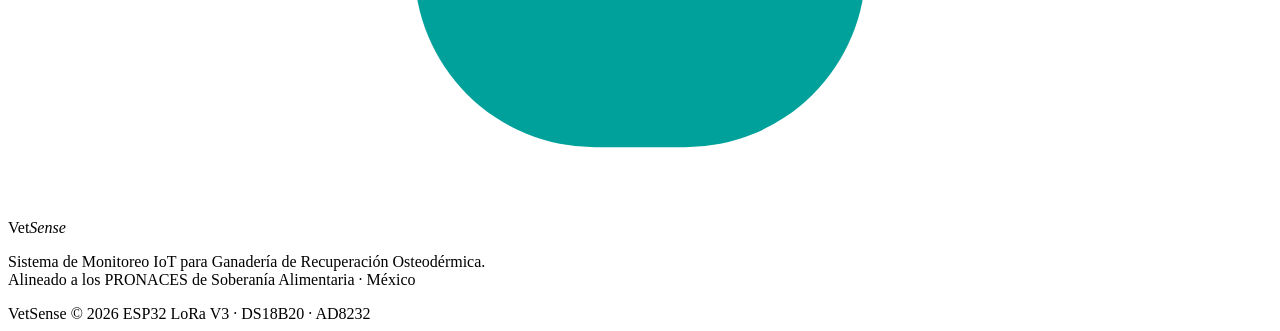
==== commit 48f82827: "Mejora: Flujo de registro en una pantalla y actualización de displayName" ====
--- a/Index.html
+++ b/Index.html
@@ -16,26 +16,39 @@
 </head>
 
 <body>
-
-    <!-- ══════════════════════════════════════════════
-       NAV
-  ══════════════════════════════════════════════ -->
+    <!-- ══════════════════════════════════════════════ NAV ══════════════════════════════════════════════ -->
     <header class="site-header" role="banner">
         <nav class="nav container" aria-label="Navegación principal">
             <a href="index.html" class="nav__logo" aria-label="VetSense inicio">
-                <span class="nav__logo-icon" aria-hidden="true">⬡</span>
-                <span class="nav__logo-text">NodoVet<em>Sense</em></span>
+                <svg class="nav__logo-svg" viewBox="0 0 56 56" fill="none" xmlns="http://www.w3.org/2000/svg"
+                    aria-hidden="true">
+                    <!-- Cruz médica sólida -->
+                    <rect x="18" y="3" width="20" height="50" rx="8" fill="#00a19b" />
+                    <rect x="3" y="18" width="50" height="20" rx="8" fill="#00a19b" />
+                    <!-- Huella de pata blanca -->
+                    <ellipse cx="28" cy="32" rx="4.8" ry="4.2" fill="white" />
+                    <ellipse cx="21.5" cy="24" rx="2.2" ry="2.8" fill="white" />
+                    <ellipse cx="26" cy="21" rx="2.2" ry="2.8" fill="white" />
+                    <ellipse cx="30" cy="21" rx="2.2" ry="2.8" fill="white" />
+                    <ellipse cx="34.5" cy="24" rx="2.2" ry="2.8" fill="white" />
+                </svg>
+                <span class="nav__logo-text">Vet<em>Sense</em></span>
             </a>
             <ul class="nav__links" role="list">
+                <li><a href="#que-es" class="nav__link">¿Qué es?</a></li>
                 <li><a href="#problema" class="nav__link">Problema</a></li>
                 <li><a href="#sistema" class="nav__link">Sistema</a></li>
                 <li><a href="#tecnologia" class="nav__link">Tecnología</a></li>
                 <li><a href="#resultados" class="nav__link">Resultados</a></li>
+                <li><a href="#contacto" class="nav__link">Contacto</a></li>
             </ul>
-            <a href="monitoreo.html" class="btn btn--primary nav__cta" aria-label="Ir al panel de monitoreo en vivo">
-                <span class="btn__dot" aria-hidden="true"></span>
-                Panel de Monitoreo
-            </a>
+            <div class="nav__ctas" style="display: flex; gap: 12px; align-items: center;">
+                <a href="Registro.html" class="btn btn--ghost" aria-label="Crear cuenta">Registro</a>
+                <a href="Login.html" class="btn btn--primary" aria-label="Iniciar sesión para acceder al monitoreo">
+                    <span class="btn__dot" aria-hidden="true"></span>
+                    Panel de Monitoreo
+                </a>
+            </div>
 
         </nav>
 
@@ -51,80 +64,168 @@
             <div class="hero__glow" aria-hidden="true"></div>
 
             <div class="container hero__inner">
-                <div class="hero__badge" role="note">
-                    <span class="badge__pulse" aria-hidden="true"></span>
-                    Sistema IoT · Ganadería de Registro · México
-                </div>
-
-                <h1 class="hero__heading" id="hero-heading">
-                    Monitoreo en tiempo real<br />
-                    <em>dentro del vendaje.</em>
-                </h1>
-
-                <p class="hero__sub">
-                    VetSense detecta anomalías térmicas y cardiacas en animales bajo yeso ortopédico,
-                    sin retirar el material de inmovilización. Tecnología LoRa + Bluetooth para
-                    entornos rurales sin cobertura celular.
-                </p>
-
-                <div class="hero__actions">
-                    <a href="monitoreo.html" class="btn btn--primary btn--lg">
-                        <span class="btn__dot" aria-hidden="true"></span>
-                        Abrir Panel en Vivo
-                    </a>
-                    <a href="#sistema" class="btn btn--ghost btn--lg">Ver el Sistema ↓</a>
-                </div>
-
-                <div class="hero__stats" role="list" aria-label="Estadísticas clave">
-                    <div class="stat" role="listitem">
-                        <span class="stat__value">2 km</span>
-                        <span class="stat__label">Alcance LoRa</span>
-                    </div>
-                    <div class="stat__divider" aria-hidden="true"></div>
-                    <div class="stat" role="listitem">
-                        <span class="stat__value">&lt;10 s</span>
-                        <span class="stat__label">Latencia de alerta</span>
-                    </div>
-                    <div class="stat__divider" aria-hidden="true"></div>
-                    <div class="stat" role="listitem">
-                        <span class="stat__value">$500K</span>
-                        <span class="stat__label">MXN riesgo por ejemplar</span>
-                    </div>
-                </div>
-            </div>
-
-            <!-- Decorative device mockup -->
-            <div class="hero__device" aria-hidden="true">
-                <div class="device__screen">
-                    <div class="device__header">
-                        <span class="device__dot device__dot--green"></span>
-                        <span class="device__title">NODO_MEDICO_01</span>
-                    </div>
-                    <div class="device__row">
-                        <span class="device__label">TEMP.</span>
-                        <span class="device__value device__value--highlight">37.5 °C</span>
-                    </div>
-                    <div class="device__row">
-                        <span class="device__label">BPM</span>
-                        <span class="device__value">84</span>
-                    </div>
-                    <div class="device__row">
-                        <span class="device__label">HUMEDAD</span>
-                        <span class="device__value">52 %</span>
-                    </div>
-                    <div class="device__row">
-                        <span class="device__label">PAQUETE</span>
-                        <span class="device__value">#7</span>
-                    </div>
-                    <div class="device__status">
-                        <span class="device__dot device__dot--green"></span> Enviando...
-                    </div>
-                    <div class="device__waveform" aria-hidden="true">
-                        <svg viewBox="0 0 200 40" fill="none" xmlns="http://www.w3.org/2000/svg">
-                            <polyline
-                                points="0,20 20,20 30,5 40,35 50,20 70,20 80,10 90,30 100,20 130,20 140,8 150,32 160,20 200,20"
-                                stroke="#00a19b" stroke-width="1.5" fill="none" class="waveform-line" />
-                        </svg>
+                <div class="hero__content">
+                    <div class="hero__badge" role="note">
+                        <span class="badge__pulse" aria-hidden="true"></span>
+                        Sistema IoT para la Ganadería del valle del Mezquital Hidalgo, Mexico
+                    </div>
+
+                    <h1 class="hero__heading" id="hero-heading">
+                        Detección invisible, protección absoluta:<br />
+                        <em> IoT para la recuperación ganadera.</em>
+                    </h1>
+
+                    <p class="hero__sub">
+                        Vigilancia térmica y cardiaca en tiempo real mediante redes de largo alcance, diseñada
+                        específicamente para entornos donde la señal convencional se detiene. Bienvenida la ganadería
+                        inteligente.
+                    </p>
+
+
+                    <div class="hero__stats" role="list" aria-label="Estadísticas clave">
+                        <div class="stat" role="listitem">
+                            <span class="stat__value">2 km</span>
+                            <span class="stat__label">Alcance LoRa</span>
+                        </div>
+                        <div class="stat__divider" aria-hidden="true"></div>
+                        <div class="stat" role="listitem">
+                            <span class="stat__value">24/7</span>
+                            <span class="stat__label">Monitoreo No Invasivo</span>
+                        </div>
+                        <div class="stat__divider" aria-hidden="true"></div>
+                        <div class="stat" role="listitem">
+                            <span class="stat__value">&lt;10s</span>
+                            <span class="stat__label">Respuesta Crítica Inmediata</span>
+                        </div>
+                    </div>
+                </div>
+
+                <div class="hero__image-col" aria-hidden="true">
+                    <div class="hero__image-wrap">
+                        <img src="assets/toro.png" alt="Dispositivo VetSense IoT integrado en vendaje bovino"
+                            class="hero__img" loading="eager" />
+                    </div>
+                </div>
+
+
+        </section>
+
+        <!-- ══════════════════════════════════════════════
+         ¿QUÉ ES?
+     ══════════════════════════════════════════════ -->
+        <section class="section section--alt" id="que-es" aria-labelledby="que-es-heading">
+            <div class="container">
+                <div class="section__label" aria-hidden="true">00 — El Producto</div>
+                <h2 class="section__heading" id="que-es-heading">
+                    ¿Qué es<br /><em>VetSense?</em>
+                </h2>
+                <div class="whatis-grid">
+                    <div class="whatis__text">
+                        <p>
+                            VetSense es un dispositivo IoT que se integra en <strong>vendajes ortopédicos
+                                bovinos</strong>
+                            para monitorear en tiempo real la temperatura y el ritmo cardiaco del animal,
+                            sin necesidad de retirar el yeso.
+                        </p>
+                        <p>
+                            El sistema combina sensores clínicos de precisión con comunicación
+                            inalámbrica de largo alcance, permitiendo al veterinario recibir
+                            alertas directamente en su dispositivo móvil desde cualquier punto del rancho.
+                        </p>
+                        <div class="whatis__tags" aria-label="Tecnologías clave">
+                            <span class="tag">IoT Ganadero</span>
+                            <span class="tag">Tiempo Real</span>
+                            <span class="tag">Sin WiFi</span>
+                            <span class="tag">LoRa 433 MHz</span>
+                            <span class="tag">Bluetooth</span>
+                        </div>
+                    </div>
+                    <div class="whatis__cards" role="list" aria-label="Características principales">
+                        <div class="whatis-card" role="listitem">
+                            <div class="whatis-card__icon" aria-hidden="true">🌡️</div>
+                            <div>
+                                <h3 class="whatis-card__title">Temperatura</h3>
+                                <p class="whatis-card__desc">Sensor DS18B20 integrado en el vendaje. Detección de fiebre
+                                    sin remover el yeso.</p>
+                            </div>
+                        </div>
+                        <div class="whatis-card" role="listitem">
+                            <div class="whatis-card__icon" aria-hidden="true">❤️</div>
+                            <div>
+                                <h3 class="whatis-card__title">Ritmo Cardiaco</h3>
+                                <p class="whatis-card__desc">Módulo AD8232 para monitoreo continuo de BPM. Detección de
+                                    estrés o inflamación sistémica.</p>
+                            </div>
+                        </div>
+                        <div class="whatis-card" role="listitem">
+                            <div class="whatis-card__icon" aria-hidden="true">📡</div>
+                            <div>
+                                <h3 class="whatis-card__title">Transmisión LoRa</h3>
+                                <p class="whatis-card__desc">Hasta 2 km sin WiFi ni SIM. Ideal para entornos rurales con
+                                    conectividad limitada.</p>
+                            </div>
+                        </div>
+                        <div class="whatis-card" role="listitem">
+                            <div class="whatis-card__icon" aria-hidden="true">🚨</div>
+                            <div>
+                                <h3 class="whatis-card__title">Alerta &lt;10 segundos</h3>
+                                <p class="whatis-card__desc">Si algo sale mal, la alerta llega al veterinario en menos
+                                    de 10 segundos.</p>
+                            </div>
+                        </div>
+                    </div>
+                </div>
+            </div>
+        </section>
+
+        <!-- ══════════════════════════════════════════════
+         PARA QUIÉN ES
+     ══════════════════════════════════════════════ -->
+        <section class="section" id="para-quien" aria-labelledby="para-quien-heading">
+            <div class="container">
+                <div class="section__label" aria-hidden="true">00.5 — Audiencia</div>
+                <h2 class="section__heading" id="para-quien-heading">
+                    Diseñado para<br /><em>quienes cuidan el ganado.</em>
+                </h2>
+                <div class="audience-grid">
+                    <div class="audience-card" role="article" aria-labelledby="aud-ganadero">
+                        <div class="audience-card__emoji" aria-hidden="true">🐄</div>
+                        <h3 class="audience-card__title" id="aud-ganadero">Ganaderos</h3>
+                        <p class="audience-card__desc">
+                            Propietarios de ganado de registro o alto valor genético que no pueden permitirse
+                            perder un ejemplar por una infección no detectada durante la recuperación.
+                        </p>
+                        <ul class="audience-card__list" aria-label="Beneficios para ganaderos">
+                            <li>Protege inversiones de $50K–$500K MXN por animal</li>
+                            <li>Monitoreo sin necesidad de presencia constante</li>
+                            <li>Alertas tempranas antes de que escale la infección</li>
+                        </ul>
+                    </div>
+                    <div class="audience-card" role="article" aria-labelledby="aud-vet">
+                        <div class="audience-card__emoji" aria-hidden="true">🩺</div>
+                        <h3 class="audience-card__title" id="aud-vet">Veterinarios rurales</h3>
+                        <p class="audience-card__desc">
+                            Profesionales que atienden ganado en entornos rurales donde la conectividad
+                            es limitada y el monitoreo continuo es difícil de mantener.
+                        </p>
+                        <ul class="audience-card__list" aria-label="Beneficios para veterinarios">
+                            <li>Datos en tiempo real sin retirar el yeso</li>
+                            <li>Visualización en pantalla OLED y app móvil</li>
+                            <li>Funciona sin internet gracias a LoRa + Bluetooth</li>
+                        </ul>
+                    </div>
+                    <div class="audience-card" role="article" aria-labelledby="aud-contexto">
+                        <div class="audience-card__emoji" aria-hidden="true">🌾</div>
+                        <h3 class="audience-card__title" id="aud-contexto">Contexto rural</h3>
+                        <p class="audience-card__desc">
+                            Ranchos y unidades de producción en México donde el acceso a clínicas especializadas
+                            es limitado y cada animal representa un activo estratégico.
+                        </p>
+                        <ul class="audience-card__list" aria-label="Contexto de uso">
+                            <li>Diseñado para zonas sin cobertura celular</li>
+                            <li>Bajo consumo energético para uso prolongado</li>
+                            <li>Hardware accesible vs. pérdidas que previene</li>
+                        </ul>
                     </div>
                 </div>
             </div>
@@ -190,46 +291,126 @@
         </section>
 
         <!-- ══════════════════════════════════════════════
+         ¿QUÉ LO HACE DIFERENTE?
+     ══════════════════════════════════════════════ -->
+        <section class="section" id="diferenciadores" aria-labelledby="diferenciadores-heading">
+            <div class="container">
+                <div class="section__label" aria-hidden="true">03.5 — Ventajas</div>
+                <h2 class="section__heading" id="diferenciadores-heading">
+                    ¿Por qué<br /><em>VetSense?</em>
+                </h2>
+                <div class="diff-grid" role="list" aria-label="Diferenciadores clave">
+                    <div class="diff-item" role="listitem">
+                        <div class="diff-item__icon" aria-hidden="true">🚫</div>
+                        <div class="diff-item__content">
+                            <h3 class="diff-item__title">Sin retirar el yeso</h3>
+                            <p class="diff-item__desc">No requiere quitar el material de inmovilización para revisar al
+                                animal. Los sensores trabajan desde dentro del vendaje.</p>
+                        </div>
+                    </div>
+                    <div class="diff-item" role="listitem">
+                        <div class="diff-item__icon" aria-hidden="true">📡</div>
+                        <div class="diff-item__content">
+                            <h3 class="diff-item__title">Campo abierto sin internet</h3>
+                            <p class="diff-item__desc">Funciona en zonas rurales sin señal gracias a LoRa. Alcance de
+                                hasta 2 km sin WiFi ni tarjeta SIM.</p>
+                        </div>
+                    </div>
+                    <div class="diff-item" role="listitem">
+                        <div class="diff-item__icon" aria-hidden="true">⚡</div>
+                        <div class="diff-item__content">
+                            <h3 class="diff-item__title">Bajo consumo energético</h3>
+                            <p class="diff-item__desc">El protocolo LoRa y los sensores operan con baterías de larga
+                                duración, ideales para monitoreo continuo en campo.</p>
+                        </div>
+                    </div>
+                    <div class="diff-item" role="listitem">
+                        <div class="diff-item__icon" aria-hidden="true">💰</div>
+                        <div class="diff-item__content">
+                            <h3 class="diff-item__title">Costo accesible</h3>
+                            <p class="diff-item__desc">El costo del hardware es accesible comparado con las pérdidas que
+                                previene: entre $50,000 y $500,000 MXN por ejemplar.</p>
+                        </div>
+                    </div>
+                    <div class="diff-item" role="listitem">
+                        <div class="diff-item__icon" aria-hidden="true">🚨</div>
+                        <div class="diff-item__content">
+                            <h3 class="diff-item__title">Alertas en &lt;10 segundos</h3>
+                            <p class="diff-item__desc">Si la temperatura o el ritmo cardiaco superan los umbrales
+                                clínicos, la alerta llega al veterinario en menos de 10 segundos.</p>
+                        </div>
+                    </div>
+                    <div class="diff-item" role="listitem">
+                        <div class="diff-item__icon" aria-hidden="true">🔬</div>
+                        <div class="diff-item__content">
+                            <h3 class="diff-item__title">Dos parámetros clínicos</h3>
+                            <p class="diff-item__desc">Temperatura (DS18B20) y ritmo cardiaco (AD8232) en un solo módulo
+                                compacto que se integra en el vendaje existente.</p>
+                        </div>
+                    </div>
+                </div>
+            </div>
+        </section>
+
+        <!-- ══════════════════════════════════════════════
          SISTEMA — CÓMO FUNCIONA
     ══════════════════════════════════════════════ -->
-        <section class="section" id="sistema" aria-labelledby="sistema-heading">
+        <section class="section section--alt" id="sistema" aria-labelledby="sistema-heading">
             <div class="container">
                 <div class="section__label" aria-hidden="true">02 — El Sistema</div>
                 <h2 class="section__heading" id="sistema-heading">
                     Cómo funciona<br /><em>VetSense</em>
                 </h2>
 
-                <div class="flow" role="list" aria-label="Flujo del sistema">
-                    <div class="flow__step" role="listitem">
-                        <div class="flow__number" aria-hidden="true">01</div>
-                        <div class="flow__icon" aria-hidden="true">🩺</div>
-                        <h3 class="flow__title">Sensado</h3>
-                        <p class="flow__desc">El módulo DS18B20 y AD8232 integrado en el vendaje captura temperatura
-                            local y ritmo cardiaco (BPM) del animal en tiempo real.</p>
-                    </div>
-                    <div class="flow__arrow" aria-hidden="true">→</div>
-                    <div class="flow__step" role="listitem">
-                        <div class="flow__number" aria-hidden="true">02</div>
-                        <div class="flow__icon" aria-hidden="true">📶</div>
-                        <h3 class="flow__title">Transmisión LoRa</h3>
-                        <p class="flow__desc">Los datos se empaquetan en JSON y se transmiten via LoRa 433 MHz al
-                            gateway central. Sin WiFi, sin SIM. Hasta 2 km de alcance.</p>
-                    </div>
-                    <div class="flow__arrow" aria-hidden="true">→</div>
-                    <div class="flow__step" role="listitem">
-                        <div class="flow__number" aria-hidden="true">03</div>
-                        <div class="flow__icon" aria-hidden="true">📱</div>
-                        <h3 class="flow__title">Visualización</h3>
-                        <p class="flow__desc">El veterinario recibe alertas en tiempo real en su dispositivo móvil vía
-                            Bluetooth desde el gateway receptor ESP32.</p>
-                    </div>
-                    <div class="flow__arrow" aria-hidden="true">→</div>
-                    <div class="flow__step" role="listitem">
-                        <div class="flow__number" aria-hidden="true">04</div>
-                        <div class="flow__icon" aria-hidden="true">🚨</div>
-                        <h3 class="flow__title">Alerta crítica</h3>
-                        <p class="flow__desc">Si la temperatura o BPM superan los umbrales clínicos, se genera una
-                            alerta visual inmediata. Tiempo de respuesta &lt; 10 segundos.</p>
+                <div class="apple-layout">
+                    <div class="apple-layout__sidebar" role="tablist">
+                        <div class="apple-item active" data-image="assets/toro.png" role="tab" aria-selected="true"
+                            tabindex="0">
+                            <div class="apple-item__header">
+                                <span class="apple-item__icon">+</span>
+                                <h3 class="apple-item__title">Sensado</h3>
+                            </div>
+                            <div class="apple-item__content">
+                                <p>El módulo DS18B20 y AD8232 integrado en el vendaje captura temperatura
+                                    local y ritmo cardiaco (BPM) del animal en tiempo real.</p>
+                            </div>
+                        </div>
+                        <div class="apple-item" data-image="assets/obeja.png" role="tab" aria-selected="false"
+                            tabindex="0">
+                            <div class="apple-item__header">
+                                <span class="apple-item__icon">+</span>
+                                <h3 class="apple-item__title">Transmisión LoRa</h3>
+                            </div>
+                            <div class="apple-item__content">
+                                <p>Los datos se empaquetan en JSON y se transmiten via LoRa 433 MHz al
+                                    gateway central. Sin WiFi, sin SIM. Hasta 2 km de alcance.</p>
+                            </div>
+                        </div>
+                        <div class="apple-item" data-image="assets/perrosmall.png" role="tab" aria-selected="false"
+                            tabindex="0">
+                            <div class="apple-item__header">
+                                <span class="apple-item__icon">+</span>
+                                <h3 class="apple-item__title">Visualización</h3>
+                            </div>
+                            <div class="apple-item__content">
+                                <p>El veterinario recibe alertas en tiempo real en su dispositivo móvil vía
+                                    Bluetooth desde el gateway receptor ESP32.</p>
+                            </div>
+                        </div>
+                        <div class="apple-item" data-image="assets/perrogrande.png" role="tab" aria-selected="false"
+                            tabindex="0">
+                            <div class="apple-item__header">
+                                <span class="apple-item__icon">+</span>
+                                <h3 class="apple-item__title">Alerta crítica</h3>
+                            </div>
+                            <div class="apple-item__content">
+                                <p>Si la temperatura o BPM superan los umbrales clínicos, se genera una
+                                    alerta visual inmediata. Tiempo de respuesta &lt; 10 segundos.</p>
+                            </div>
+                        </div>
+                    </div>
+                    <div class="apple-layout__visual">
+                        <img id="apple-image" src="assets/toro.png" alt="Visualización del sistema" loading="lazy" />
                     </div>
                 </div>
 
@@ -256,7 +437,7 @@
         <!-- ══════════════════════════════════════════════
          TECNOLOGÍA
     ══════════════════════════════════════════════ -->
-        <section class="section section--alt" id="tecnologia" aria-labelledby="tech-heading">
+        <section class="section" id="tecnologia" aria-labelledby="tech-heading">
             <div class="container">
                 <div class="section__label" aria-hidden="true">03 — Tecnología</div>
                 <h2 class="section__heading" id="tech-heading">
@@ -387,6 +568,69 @@
         </section>
 
         <!-- ══════════════════════════════════════════════
+         ETAPA ACTUAL
+     ══════════════════════════════════════════════ -->
+        <section class="section section--alt" id="etapa" aria-labelledby="etapa-heading">
+            <div class="container">
+                <div class="section__label" aria-hidden="true">05 — Estado del Proyecto</div>
+                <h2 class="section__heading" id="etapa-heading">
+                    Prototipo funcional<br /><em>en validación.</em>
+                </h2>
+                <div class="stage-layout">
+                    <div class="stage__text">
+                        <p>
+                            El prototipo ya transmite datos reales de temperatura y BPM de forma inalámbrica
+                            entre el módulo sensor y la estación receptora. La comunicación fue
+                            <strong>validada con éxito</strong> y los datos se visualizan tanto en pantalla
+                            OLED como en aplicación móvil vía Bluetooth.
+                        </p>
+                        <p>
+                            Se trabaja actualmente en integrar el sensor de humedad y desarrollar
+                            el dashboard de monitoreo completo.
+                        </p>
+                    </div>
+                    <div class="stage__roadmap" role="list" aria-label="Hoja de ruta del proyecto">
+                        <div class="roadmap-item roadmap-item--done" role="listitem">
+                            <div class="roadmap-item__dot" aria-hidden="true"></div>
+                            <div>
+                                <div class="roadmap-item__label">Completado</div>
+                                <div class="roadmap-item__title">Lectura de sensores (Temp + BPM)</div>
+                            </div>
+                        </div>
+                        <div class="roadmap-item roadmap-item--done" role="listitem">
+                            <div class="roadmap-item__dot" aria-hidden="true"></div>
+                            <div>
+                                <div class="roadmap-item__label">Completado</div>
+                                <div class="roadmap-item__title">Transmisión LoRa funcional</div>
+                            </div>
+                        </div>
+                        <div class="roadmap-item roadmap-item--done" role="listitem">
+                            <div class="roadmap-item__dot" aria-hidden="true"></div>
+                            <div>
+                                <div class="roadmap-item__label">Completado</div>
+                                <div class="roadmap-item__title">Visualización OLED + App Bluetooth</div>
+                            </div>
+                        </div>
+                        <div class="roadmap-item roadmap-item--wip" role="listitem">
+                            <div class="roadmap-item__dot" aria-hidden="true"></div>
+                            <div>
+                                <div class="roadmap-item__label">En progreso</div>
+                                <div class="roadmap-item__title">Integración sensor de humedad</div>
+                            </div>
+                        </div>
+                        <div class="roadmap-item" role="listitem">
+                            <div class="roadmap-item__dot" aria-hidden="true"></div>
+                            <div>
+                                <div class="roadmap-item__label">Próximamente</div>
+                                <div class="roadmap-item__title">Dashboard de monitoreo completo</div>
+                            </div>
+                        </div>
+                    </div>
+                </div>
+            </div>
+        </section>
+
+        <!-- ══════════════════════════════════════════════
          CTA — IR A MONITOREO
     ══════════════════════════════════════════════ -->
         <section class="section cta-section" aria-labelledby="cta-heading">
@@ -399,7 +643,7 @@
                     Accede al panel de monitoreo para visualizar temperatura, BPM y humedad
                     del animal en tiempo real, con alertas visuales cuando se superan los umbrales clínicos.
                 </p>
-                <a href="monitoreo.html" class="btn btn--primary btn--xl" aria-label="Ir al panel de monitoreo en vivo">
+                <a href="Login.html" class="btn btn--primary btn--xl" aria-label="Iniciar sesión para acceder al monitoreo">
                     <span class="btn__dot btn__dot--lg" aria-hidden="true"></span>
                     Abrir Panel de Monitoreo
                     <span class="btn__arrow" aria-hidden="true">→</span>
@@ -413,13 +657,81 @@
     </main>
 
     <!-- ══════════════════════════════════════════════
+         CONTACTO
+     ══════════════════════════════════════════════ -->
+    <section class="section section--dark" id="contacto" aria-labelledby="contacto-heading">
+        <div class="container">
+            <div class="section__label" aria-hidden="true">06 — Contacto</div>
+            <h2 class="section__heading" id="contacto-heading">
+                ¿Quieres participar<br /><em>o saber más?</em>
+            </h2>
+            <div class="contact-layout">
+                <div class="contact__intro">
+                    <p>
+                        Si eres ganadero, veterinario, investigador o simplemente te interesa
+                        el proyecto, nos encantaría escucharte. VetSense está en fase de
+                        validación y buscamos colaboradores, advisors y primeros usuarios.
+                    </p>
+                </div>
+                <form class="contact-form" id="contactForm" onsubmit="handleContactSubmit(event)"
+                    aria-label="Formulario de contacto VetSense" novalidate>
+                    <div class="form-group">
+                        <label for="contact-name" class="form-label">Nombre</label>
+                        <input type="text" id="contact-name" name="nombre" class="form-input" placeholder="Tu nombre"
+                            required autocomplete="name" />
+                    </div>
+                    <div class="form-group">
+                        <label for="contact-email" class="form-label">Correo electrónico</label>
+                        <input type="email" id="contact-email" name="correo" class="form-input"
+                            placeholder="tu@correo.com" required autocomplete="email" />
+                    </div>
+                    <div class="form-group">
+                        <label for="contact-role" class="form-label">¿Cómo puedo participar?</label>
+                        <select id="contact-role" name="rol" class="form-input">
+                            <option value="">Selecciona una opción…</option>
+                            <option value="ganadero">Soy ganadero y me interesa el sistema</option>
+                            <option value="veterinario">Soy veterinario y quiero colaborar</option>
+                            <option value="investigador">Soy investigador / académico</option>
+                            <option value="inversionista">Me interesa como oportunidad de inversión</option>
+                            <option value="otro">Otro</option>
+                        </select>
+                    </div>
+                    <div class="form-group">
+                        <label for="contact-msg" class="form-label">Mensaje</label>
+                        <textarea id="contact-msg" name="mensaje" class="form-input form-textarea"
+                            placeholder="Cuéntanos sobre tu interés o consulta…" rows="4"></textarea>
+                    </div>
+                    <button type="submit" class="btn btn--primary btn--lg contact-form__submit" id="contactSubmitBtn">
+                        <span class="btn__dot" aria-hidden="true"></span>
+                        Enviar mensaje
+                    </button>
+                    <div class="contact-form__success" id="contactSuccess" hidden role="alert">
+                        ✓ ¡Gracias! Nos pondremos en contacto contigo pronto.
+                    </div>
+                </form>
+            </div>
+        </div>
+    </section>
+
+    <!-- ══════════════════════════════════════════════
        FOOTER
   ══════════════════════════════════════════════ -->
     <footer class="site-footer" role="contentinfo">
         <div class="container footer__inner">
             <div class="footer__brand">
-                <span class="nav__logo-icon" aria-hidden="true">⬡</span>
-                <span class="nav__logo-text">NodoVet<em>Sense</em></span>
+                <svg class="nav__logo-svg" viewBox="0 0 56 56" fill="none" xmlns="http://www.w3.org/2000/svg"
+                    aria-hidden="true">
+                    <!-- Cruz médica sólida -->
+                    <rect x="18" y="3" width="20" height="50" rx="8" fill="#00a19b" />
+                    <rect x="3" y="18" width="50" height="20" rx="8" fill="#00a19b" />
+                    <!-- Huella de pata blanca -->
+                    <ellipse cx="28" cy="32" rx="4.8" ry="4.2" fill="white" />
+                    <ellipse cx="21.5" cy="24" rx="2.2" ry="2.8" fill="white" />
+                    <ellipse cx="26" cy="21" rx="2.2" ry="2.8" fill="white" />
+                    <ellipse cx="30" cy="21" rx="2.2" ry="2.8" fill="white" />
+                    <ellipse cx="34.5" cy="24" rx="2.2" ry="2.8" fill="white" />
+                </svg>
+                <span class="nav__logo-text">Vet<em>Sense</em></span>
             </div>
             <p class="footer__desc">
                 Sistema de Monitoreo IoT para Ganadería de Recuperación Osteodérmica.<br />
